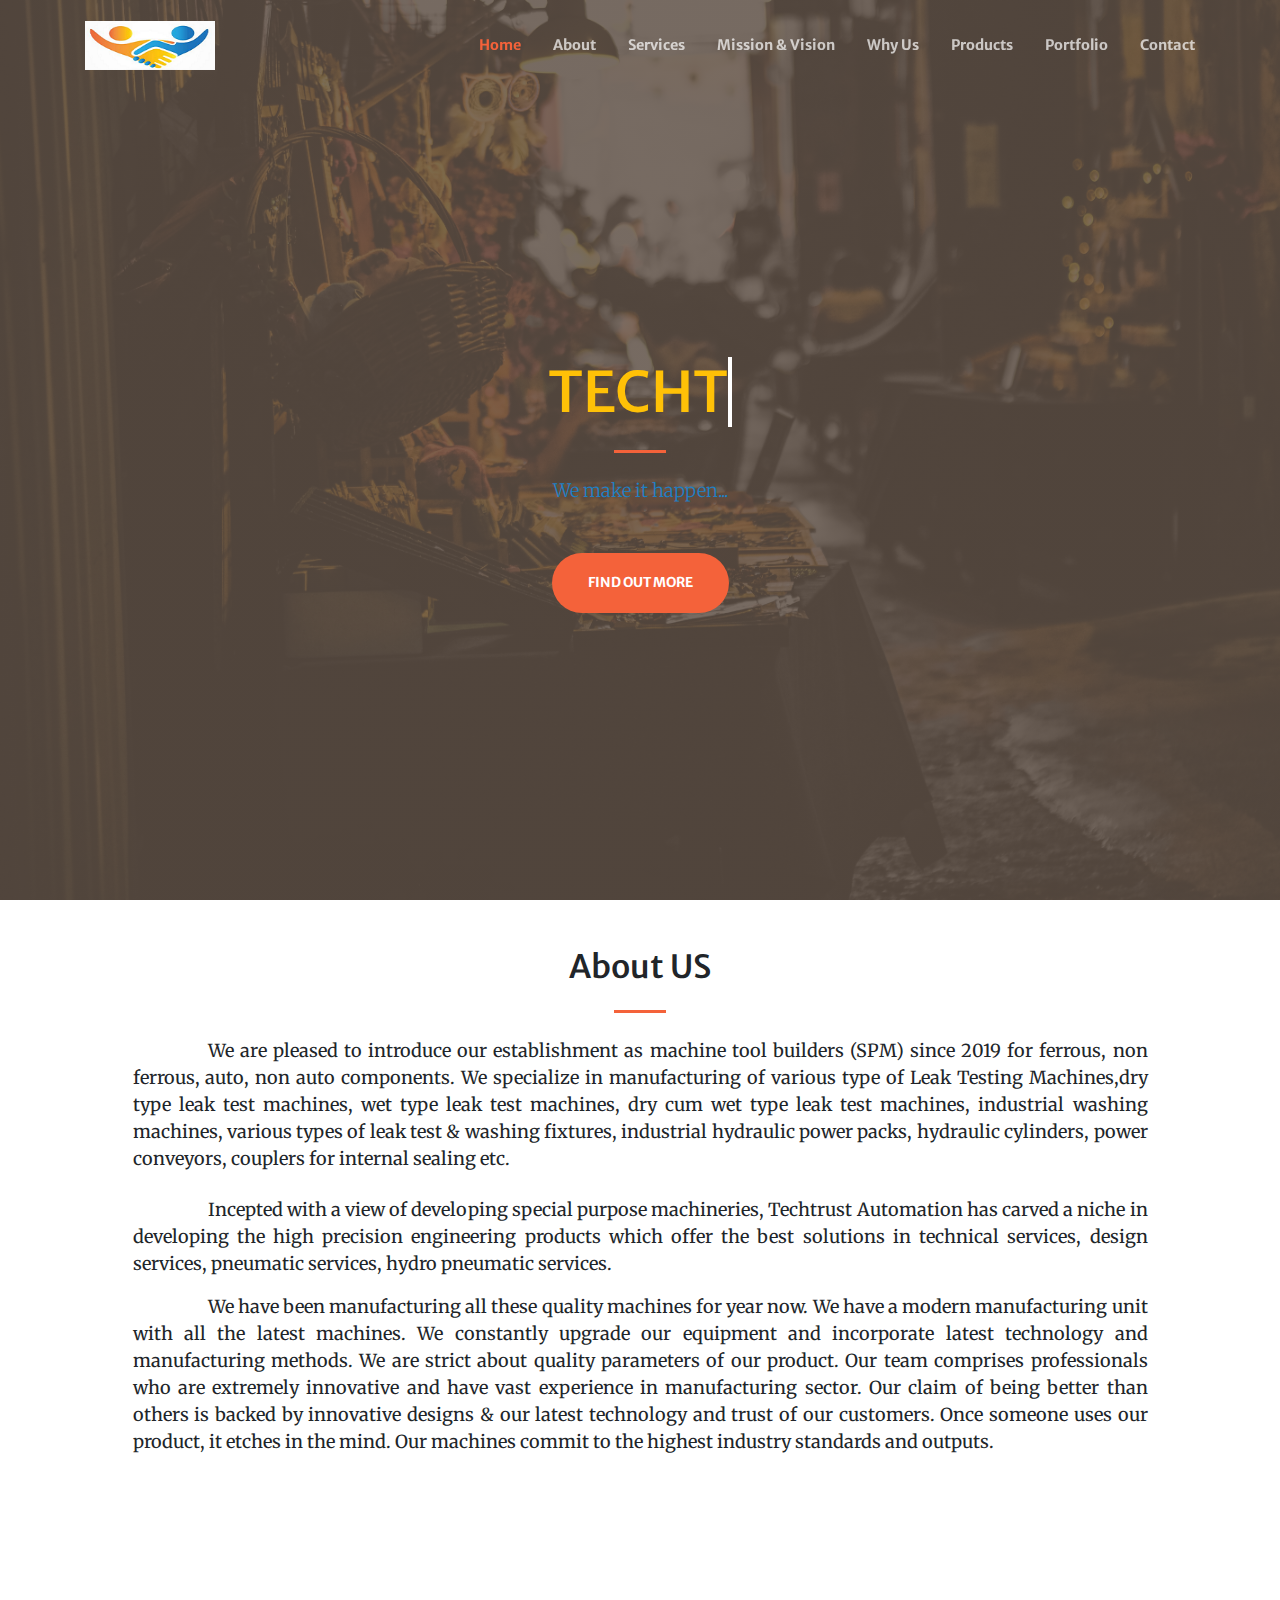
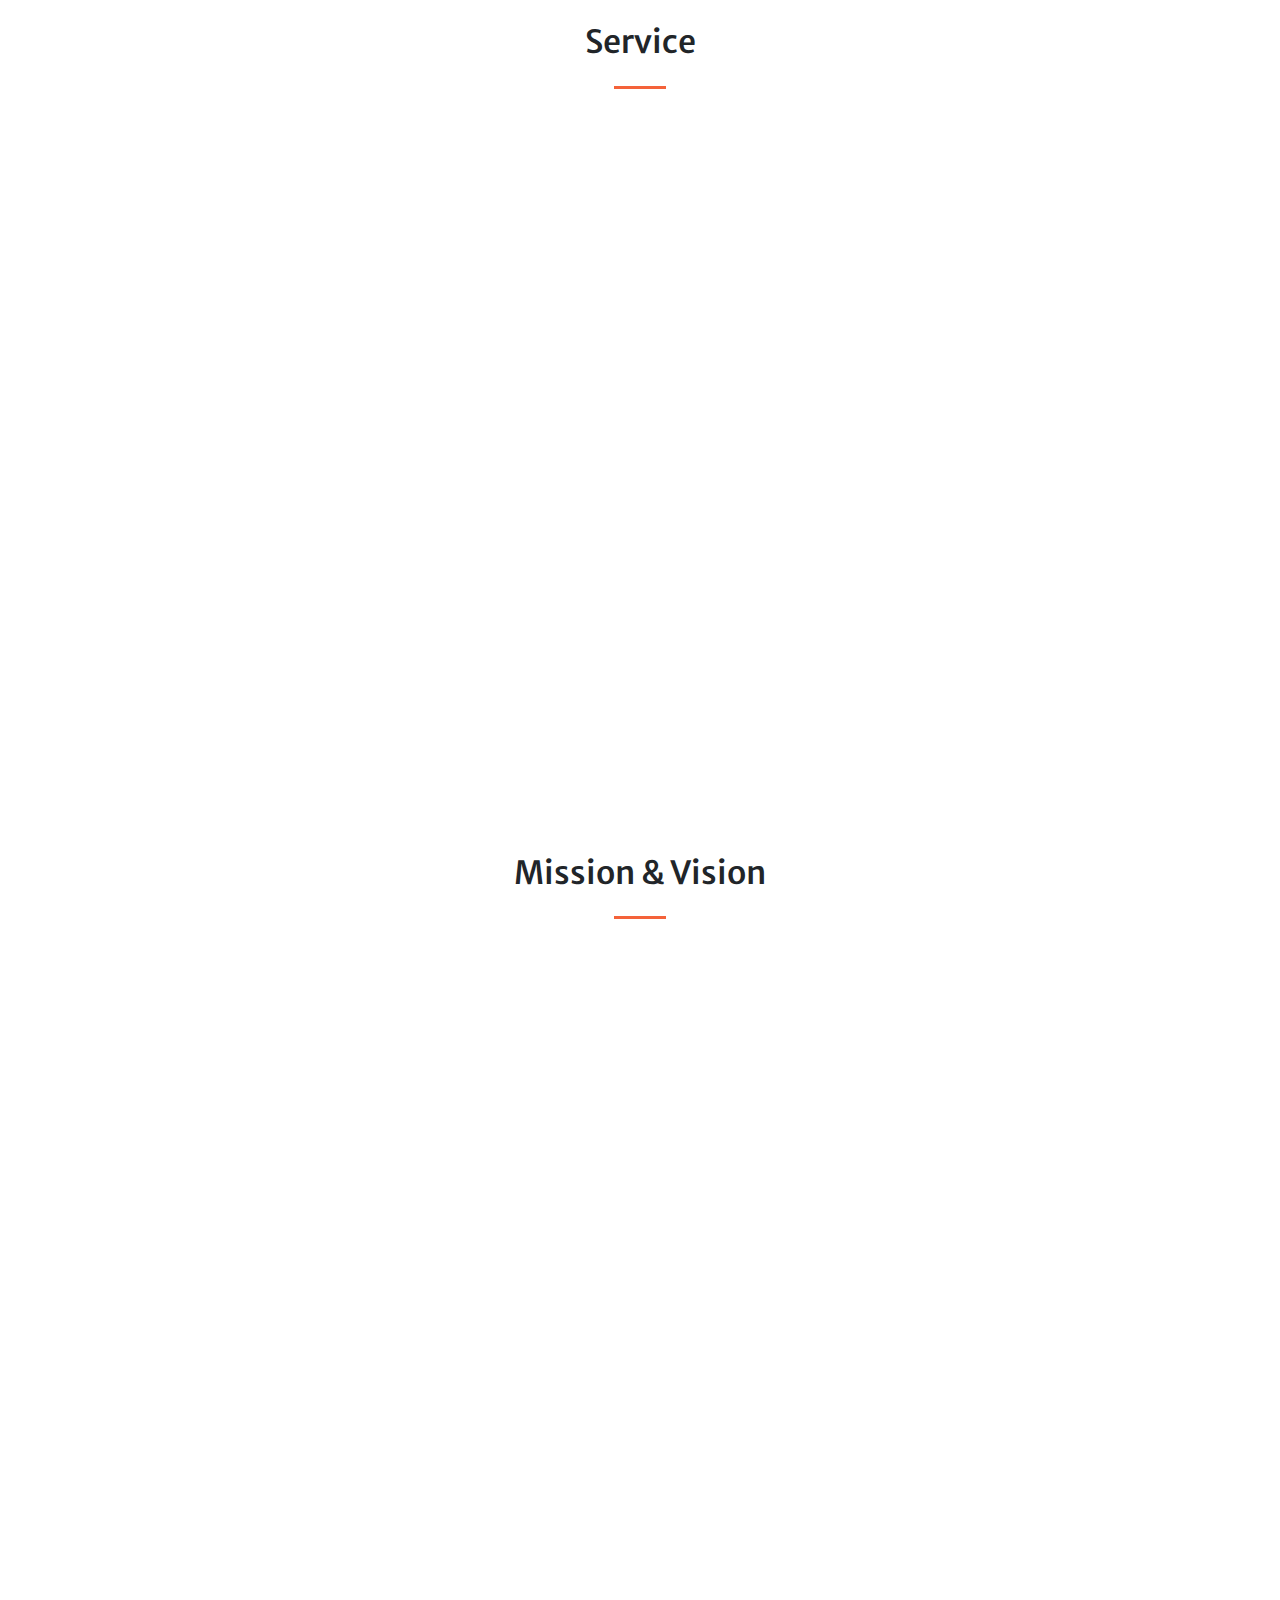
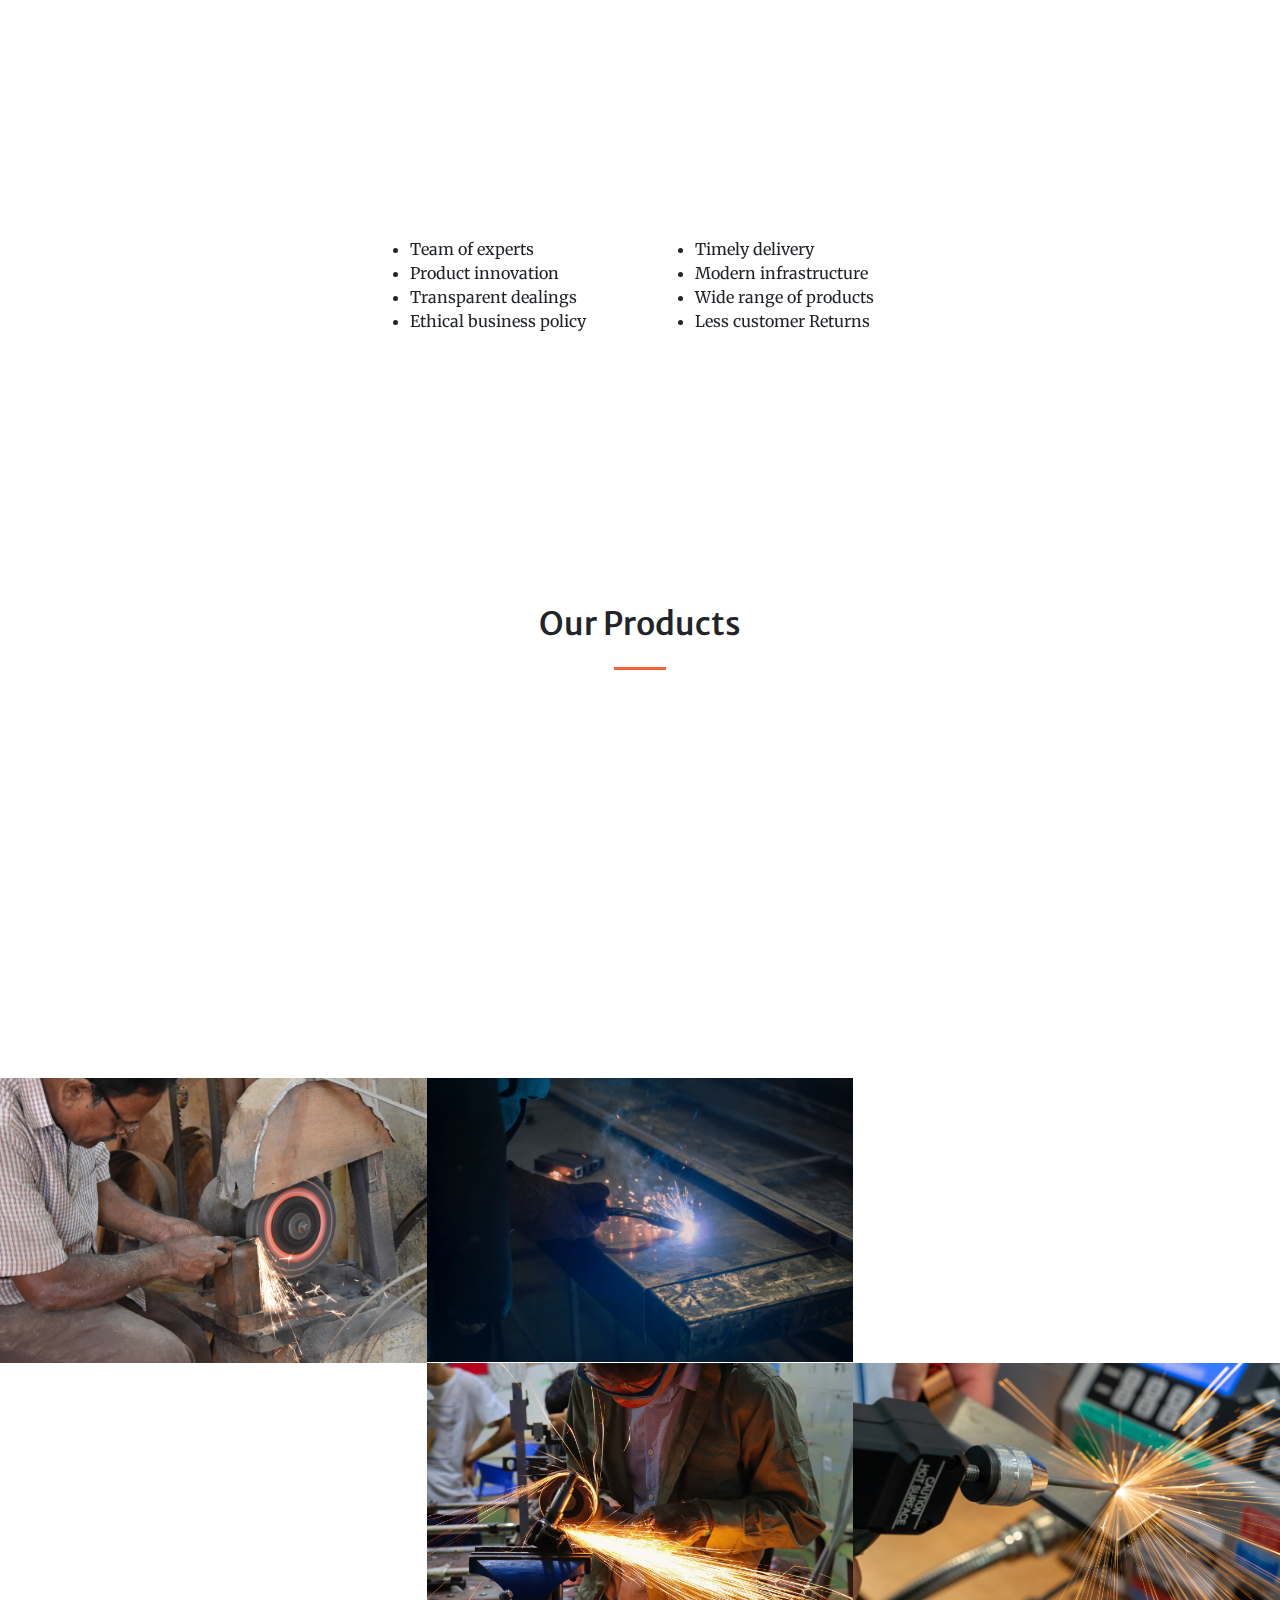
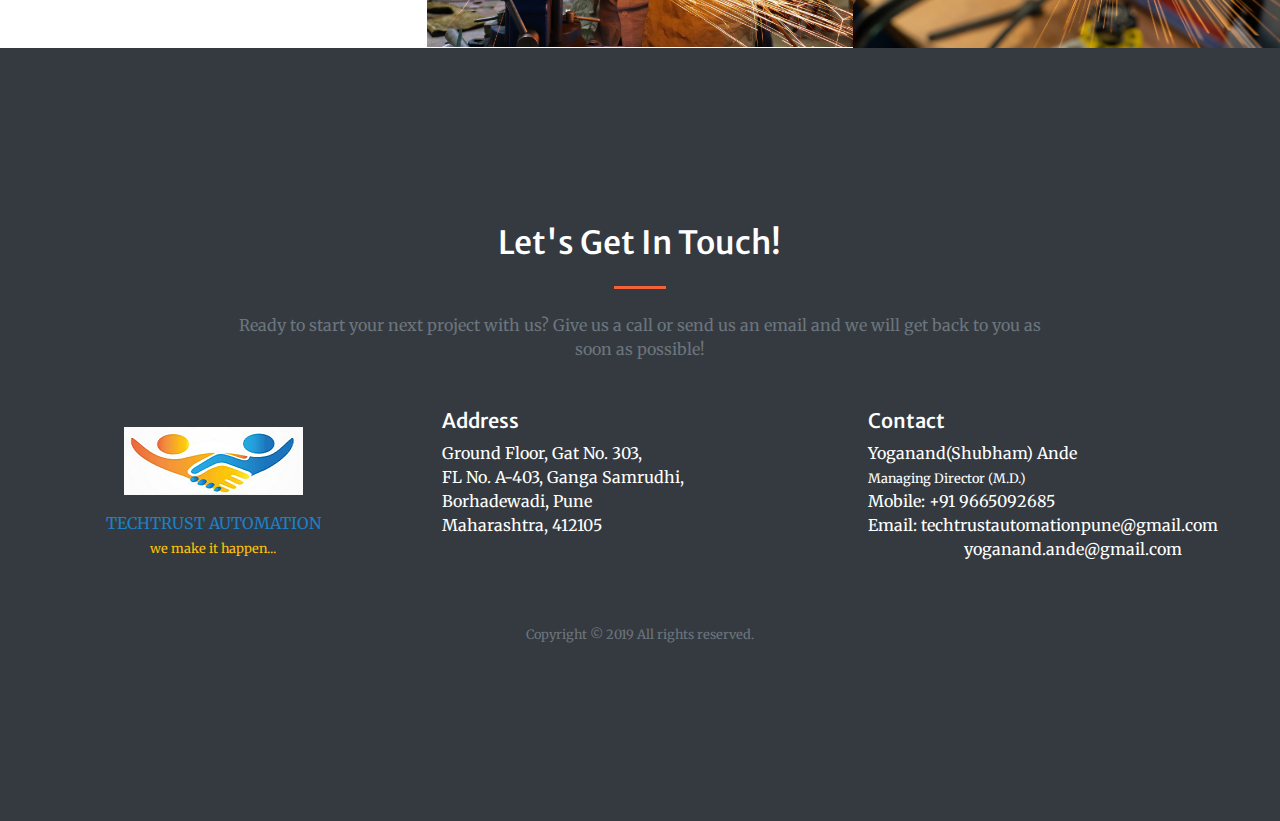
==== index.html @ f292eb82 "files added" ====
<!DOCTYPE html>
<html lang="en">

<head>
  <meta charset="utf-8">
  <meta name="viewport" content="width=device-width, initial-scale=1, shrink-to-fit=no">
  <meta name="description" content="">
  <meta name="author" content="">
  <title>TECHTRUST AUTOMATION</title>
  <link rel="shortcut icon" href="img/logo.PNG" />
  <!-- Font Awesome Icons -->
  <link href="vendor/fontawesome-free/css/all.min.css" rel="stylesheet" type="text/css">

  <!-- Google Fonts -->
  <link href="https://fonts.googleapis.com/css?family=Merriweather+Sans:400,700" rel="stylesheet">
  <link href='https://fonts.googleapis.com/css?family=Merriweather:400,300,300italic,400italic,700,700italic'
    rel='stylesheet' type='text/css'>

  <!-- Plugin CSS -->
  <link href="vendor/magnific-popup/magnific-popup.css" rel="stylesheet">

  <!-- Theme CSS - Includes Bootstrap -->
  <link href="css/creative.min.css" rel="stylesheet">
  <link rel="stylesheet" href="/css/style.css">

  <!-- aos animation css -->
  <link href="https://unpkg.com/aos@2.3.1/dist/aos.css" rel="stylesheet">
  <script src="https://unpkg.com/aos@2.3.1/dist/aos.js"></script>

</head>

<body id="page-top" data-aos-easing="ease" data-aos-duration="1200" data-aos-delay="0">

  <!-- Navigation -->
  <nav class="navbar navbar-expand-lg navbar-light fixed-top py-3" id="mainNav">
    <div class="container">
      <a class="navbar-brand js-scroll-trigger text-center" href="#page-top">
        <img src="img/logo.PNG" alt="logo" style="font-size: 16px !important;" width="130px">
      </a>
      <button class="navbar-toggler navbar-toggler-right" type="button" data-toggle="collapse"
        data-target="#navbarResponsive" aria-controls="navbarResponsive" aria-expanded="false"
        aria-label="Toggle navigation">
        <span class="navbar-toggler-icon"></span>
      </button>
      <div class="collapse navbar-collapse" id="navbarResponsive">
        <ul class="navbar-nav ml-auto my-2 my-lg-0">
          <li class="nav-item">
            <a class="nav-link js-scroll-trigger" href="#page-top">Home</a>
          </li>
          <li class="nav-item">
            <a class="nav-link js-scroll-trigger" href="#about">About</a>
          </li>
          <li class="nav-item">
            <a class="nav-link js-scroll-trigger" href="#services">Services</a>
          </li>
          <li class="nav-item">
            <a class="nav-link js-scroll-trigger" href="#mission"> Mission & Vision</a>
          </li>
          <li class="nav-item">
            <a class="nav-link js-scroll-trigger" href="#whyUs"> Why Us</a>
          </li>
          <li class="nav-item">
            <a class="nav-link js-scroll-trigger" href="#expertise"> Products</a>
          </li>
          <li class="nav-item">
            <a class="nav-link js-scroll-trigger" href="#portfolio">Portfolio</a>
          </li>
          <li class="nav-item">
            <a class="nav-link js-scroll-trigger" href="#contact">Contact</a>
          </li>
        </ul>
      </div>
    </div>
  </nav>

  <!-- Masthead -->
  <header class="masthead">
    <div class="container h-100">
      <div class="row h-100 align-items-center justify-content-center text-center">
        <div class="col-lg-10 align-self-end">
          <h1 class="text-uppercase">
            <a  class="typewrite text-warning" style="text-decoration: none;" data-period="2000"
              data-type='[ "Techtrust Automation" ]'>
              <span class="wrap"></span>
            </a>
          </h1>
          <hr class="divider my-4">
        </div>
        <div class="col-lg-8 align-self-baseline">
          <p class="text-primary font-weight-light mb-5">We make it happen...</p>
          <a class="btn btn-primary btn-xl js-scroll-trigger" href="#about">Find Out More</a>
        </div>
      </div>
    </div>
  </header>

  <!-- About Section -->
  <section class="page-section pt-5" id="about">
    <div class="container">
      <div class="row justify-content-center">
        <div class="col-lg-11 text-justify">
          <h2 class="mt-0 text-center">About US</h2>
          <hr class="divider my-4">

          <p class="mb-4" style="text-indent: 75px; font-size: 18px;">
            We are pleased to introduce our establishment as machine
            tool builders (SPM) since 2019 for ferrous, non ferrous, auto, non
            auto components. We specialize in manufacturing of various
            type of
            Leak Testing Machines,dry type leak test machines, wet type leak
            test machines, dry cum wet type leak test machines, industrial
            washing machines, various types of leak test &amp; washing fixtures,
            industrial hydraulic power packs, hydraulic cylinders, power
            conveyors, couplers for internal sealing etc.</p>
          <p style="text-indent: 75px; font-size: 18px;">
            Incepted with a view of developing special purpose
            machineries, Techtrust Automation has carved a niche in developing
            the high precision engineering products which offer the best
            solutions in technical services, design services, pneumatic services,
            hydro pneumatic services.
          </p>
          <p style="text-indent: 75px; font-size: 18px;">
            We have been manufacturing all these quality machines for year now. We have a modern manufacturing unit with
            all the latest machines. We constantly upgrade our equipment and incorporate latest technology and
            manufacturing methods.
            We are strict about quality parameters of our product. Our team comprises professionals who are extremely
            innovative and have vast experience in manufacturing sector.
            Our claim of being better than others is backed by innovative designs & our latest technology and trust of
            our customers. Once someone uses our product, it etches in the mind. Our machines commit to the highest
            industry standards and outputs.
          </p>
        </div>
      </div>
    </div>
  </section>

  <!-- Services Section -->
  <section class="page-section pt-4" id="services">
    <div class="container">
      <h2 class="text-center mt-0">Service</h2>
      <hr class="divider my-4">

      <div class="row pb-2" data-aos="fade-right" data-aos-delay="500">
        <div class="col-md-3 text-center">
          <i class="fas fa-4x fa-gem text-danger mb-4"></i>
          <h4 class="h6 mb-2 font-weight-bold">Site Support</h4>
          <p class="text-muted mb-0"></p>
        </div>
        <div class="col-md-9 my-auto">
          <p>Our Specialize Team can take Machine or system online through special online software’s
            like Team viewer,skype Etc. in Emergency Breakdown to reduce time of Breakdown. Our on
            field service engineers are capable to tackle or handle every situation during breakdown.</p>
        </div>
      </div>
      <div class="row pb-2" data-aos="fade-left" data-aos-delay="700">
        <div class="col-md-3 text-center">
          <i class="fas fa-4x fa-laptop-code text-primary mb-4"></i>
          <h4 class="h6 mb-2 font-weight-bold">Reconditioning Services</h4>
          <p class="text-muted mb-0"></p>
        </div>
        <div class="col-md-9 my-auto">
          <p>We are offering pneumatic,Hydraulic, hydropneumatic, PLC, HMI, SCADA based control
            solutions that can replace older low productivity systems that can cause service headaches.
            We provide best reconditioning services to our customers with upgraded machines that
            reduce machine downtime &amp; produce high quality parts.</p>
        </div>
      </div>
      <div class="row pb-2" data-aos="fade-right" data-aos-delay="900">
        <div class="col-md-3 text-center">
          <i class="fas fa-4x fa-globe text-danger mb-4"></i>
          <h4 class="h6 mb-2 font-weight-bold">Maintenance Services</h4>
          <p class="text-muted mb-0"></p>
        </div>
        <div class="col-md-9 my-auto">
          <p>We provide the maintenance &amp; service for hydraulic systems, Hydraulic
            Equipments, pneumatic systems,hydropneumatic systems, Industrial Systems,
            Automation Systems. We have a complete team for mechanical, electrical, hydraulic &amp;
            electronic maintenance activities.</p>
        </div>
      </div>
      <div class="row" data-aos="fade-left" data-aos-delay="900">
        <div class="col-md-3 text-center">
          <i class="fas fa-4x fa-heart text-primary mb-4"></i>
          <h4 class="h6 mb-2 font-weight-bold">Installation & Commissioning </h4>
          <p class="text-muted mb-0"></p>
        </div>
        <div class="col-md-9 my-auto">
          <p>Our specialize skilled Service Engineers &amp; service team perform work, from basic
            commissioning to attending emergency breakdowns.</p>
        </div>
      </div>
    </div>
  </section>
  <!-- mission and vission Section -->
  <section class="page-section" id="mission">
    <div class="container">
      <h2 class="text-center mt-0">Mission & Vision</h2>
      <hr class="divider my-4">
      <div class="row" data-aos="zoom-in">
        <div class="col-md-6 text-center">
          <div class="mt-5">
            <!-- <i class="fas fa-4x fa-glasses text-primary mb-4"></i> -->
            <img src="img/vision.jpg" alt="vission" width="250px" class="mb-2">
            <h4 class="h4 mb-2 font-weight-bold">Vision</h4>
            <p class="text-muted mb-0">TO provide best automation & engineering solution to our customer
              by adopting latest technology and relieving their stress by our advanced products and services.</p>
          </div>
        </div>
        <div class="col-md-6 text-center">
          <div class="mt-5">
            <!-- <i class="fas fa-4x fa-flag text-primary mb-4"></i> -->
            <img src="img/mission.jpg" alt="mission" width="250px" class="mb-2">
            <h4 class="h4 mb-2">Mission</h4>
            <p class="text-muted mb-0">To be the company that best understands the application and provides innovative
              solutions with suitable technology at effective cost.</p>
          </div>
        </div>
      </div>
    </div>
  </section>

  <!-- why us -->
  <section class="page-section pt-5" id="whyUs">
    <div class="container">
      <div class="row justify-content-center" data-aos="fade-up-left">
        <div class="col-lg-8 text-center">
          <h2 class="mt-0">Why Us!</h2>
          <hr class="divider my-4">

          <img src="img/whyus.jpg" alt="whyus">

          <p class="mb-4">We have strong belief in honesty and this allows us to make every dealing, transparently.</p>
          <p>There are several other factors owing to which, we have attained success in this domain and some of these
            are mentioned here. </p>
        </div>
      </div>
      <div class="row justify-content-center">
        <div class="col-md-3">
          <ul>
            <li>Team of experts</li>
            <li>Product innovation</li>
            <li>Transparent dealings</li>
            <li>Ethical business policy</li>
          </ul>
        </div>
        <div class="col-md-3">
          <ul>
            <li>Timely delivery</li>
            <li>Modern infrastructure</li>
            <li>Wide range of products</li>
            <li>Less customer Returns</li>
          </ul>
        </div>
      </div>
    </div>
  </section>


  <!-- technology -->

  <section class="page-section" id="expertise">
    <div class="container">
      <div class="row justify-content-center">
        <div class="col-lg-8 text-center">
          <h2 class="mt-0">Our Products</h2>
          <hr class="divider my-4">
        </div>
      </div>
      <div class="row justify-content-center" data-aos="fade-up" data-aos-delay="300">
        <div class="col-md-5">
          <ul>
            <li> Leak Test Checking Machines.</li>
            <li> Leak Test Fixtures / Washing Fixtures</li>
            <li>Assembly Benches.</li>
            <li> Press Machines / Riveting Benches.</li>
            <li>Industrial Washing Machines (Aqueous / Hydrocarbon / oil).</li>
            <li>Testing Benches (As per customer Requirement).</li>
            <li>Welding SPM.</li>
            <li> Hydraulic Power Packs / Cylinder / Rubber seals…</li>
          </ul>
        </div>
        <div class="col-md-5">
          <ul>
            <li>Hydraulic Equipments like valves, pumps, motors, cylinders, power packs etc.</li>
            <li>Hydraulic Systems.</li>
            <li>Pneumatic Systems.</li>
            <li> HydroPneumatic systems.</li>
            <li>Industrial Automation</li>
            <li>Machine Automation</li>
            <li>PLC</li>
            <li>HMI</li>
            <li>SCADA</li>
          </ul>
        </div>
      </div>
    </div>
  </section>


  <!-- Portfolio Section -->
  <section id="portfolio">
    <div class="container-fluid p-0">
      <div class="row no-gutters">
        <div class="col-lg-4 col-sm-6">
          <a class="portfolio-box" href="img/img2.jpg">
            <img class="img-fluid" src="img/img2.jpg" alt="">
            <div class="portfolio-box-caption">
              <div class="project-category text-white-50">

              </div>
              <div class="project-name">

              </div>
            </div>
          </a>
        </div>
        <div class="col-lg-4 col-sm-6">
          <a class="portfolio-box" href="img/img10.jpg">
            <img class="img-fluid" src="img/img10.jpg" alt="">
            <div class="portfolio-box-caption">
              <div class="project-category text-white-50">

              </div>
              <div class="project-name">

              </div>
            </div>
          </a>
        </div>
        <div class="col-lg-4 col-sm-6">
          <a class="portfolio-box" href="img/img4.jpg">
            <img class="img-fluid" src="img/img4.jpg" alt="">
            <div class="portfolio-box-caption">
              <div class="project-category text-white-50">

              </div>
              <div class="project-name">

              </div>
            </div>
          </a>
        </div>
        <div class="col-lg-4 col-sm-6">
          <a class="portfolio-box" href="img/img5.jpg">
            <img class="img-fluid" src="img/img5.jpg" alt="">
            <div class="portfolio-box-caption">
              <div class="project-category text-white-50">

              </div>
              <div class="project-name">

              </div>
            </div>
          </a>
        </div>
        <div class="col-lg-4 col-sm-6">
          <a class="portfolio-box" href="img/img9.jpg">
            <img class="img-fluid" src="img/img9.jpg" alt="">
            <div class="portfolio-box-caption">
              <div class="project-category text-white-50">

              </div>
              <div class="project-name">

              </div>
            </div>
          </a>
        </div>
        <div class="col-lg-4 col-sm-6">
          <a class="portfolio-box" href="img/img7.jpg">
            <img class="img-fluid" src="img/img7.jpg" alt="">
            <div class="portfolio-box-caption p-3">
              <div class="project-category text-white-50">

              </div>
              <div class="project-name">

              </div>
            </div>
          </a>
        </div>
      </div>
    </div>
  </section>


  <!-- Contact Section -->
  <section class="page-section bg-dark" id="contact">
    <div class="container-fluid py-5 text-white">
      <div class="row justify-content-center">
        <div class="col-lg-8 text-center">
          <h2 class="mt-0">Let's Get In Touch!</h2>
          <hr class="divider my-4">
          <p class="text-muted mb-5">Ready to start your next project with us? Give us a call or send us an email and we
            will get back to you as soon as possible!</p>
        </div>
      </div>
      <div class="row">
        <div class="col-md-4 my-auto text-center">
          <img src="img/logo.PNG" alt="">
          <p class="mt-3 mb-0 text-primary">TECHTRUST AUTOMATION</p>
          <small class="text-warning">we make it happen...</small>
        </div>
        <div class="col-md-4">
          <h5>Address</h5>
          <p class="mb-0">Ground Floor, Gat No. 303,</p>
          <p class="mb-0">FL No. A-403, Ganga Samrudhi,</p>
          <p class="mb-0">Borhadewadi, Pune</p>
          <p>Maharashtra, 412105 </p>
        </div>
        <div class="col-md-4">
          <h5>Contact</h5>
          <p class="mb-0">Yoganand(Shubham) Ande</p>
          <small>Managing Director (M.D.)</small>
          <p class="mb-0">Mobile: +91 9665092685</p>
          <p class="mb-0">Email: techtrustautomationpune@gmail.com</p>
          <p class="pl-5 ml-5">yoganand.ande@gmail.com</p>
        </div>
      </div>
      <div class="row justify-content-center mt-5">
        <div class="small text-center text-muted">Copyright &copy; 2019 All rights reserved.</div>
      </div>
    </div>
  </section>


  <!-- Bootstrap core JavaScript -->
  <script src="vendor/jquery/jquery.min.js"></script>
  <script src="vendor/bootstrap/js/bootstrap.bundle.min.js"></script>

  <!-- Plugin JavaScript -->
  <script src="vendor/jquery-easing/jquery.easing.min.js"></script>
  <script src="vendor/magnific-popup/jquery.magnific-popup.min.js"></script>

  <!-- Custom scripts for this template -->
  <script src="js/creative.min.js"></script>
  <script>
    AOS.init();
  </script>
  <script>
    var TxtType = function (el, toRotate, period) {
      this.toRotate = toRotate;
      this.el = el;
      this.loopNum = 0;
      this.period = parseInt(period, 10) || 2000;
      this.txt = '';
      this.tick();
      this.isDeleting = false;
    };

    TxtType.prototype.tick = function () {
      var i = this.loopNum % this.toRotate.length;
      var fullTxt = this.toRotate[i];

      if (this.isDeleting) {
        this.txt = fullTxt.substring(0, this.txt.length - 1);
      } else {
        this.txt = fullTxt.substring(0, this.txt.length + 1);
      }

      this.el.innerHTML = '<span class="wrap">' + this.txt + '</span>';

      var that = this;
      var delta = 200 - Math.random() * 100;

      if (this.isDeleting) { delta /= 2; }

      if (!this.isDeleting && this.txt === fullTxt) {
        delta = this.period;
        this.isDeleting = true;
      } else if (this.isDeleting && this.txt === '') {
        this.isDeleting = false;
        this.loopNum++;
        delta = 500;
      }

      setTimeout(function () {
        that.tick();
      }, delta);
    };

    window.onload = function () {
      var elements = document.getElementsByClassName('typewrite');
      for (var i = 0; i < elements.length; i++) {
        var toRotate = elements[i].getAttribute('data-type');
        var period = elements[i].getAttribute('data-period');
        if (toRotate) {
          new TxtType(elements[i], JSON.parse(toRotate), period);
        }
      }
      // INJECT CSS
      var css = document.createElement("style");
      css.type = "text/css";
      css.innerHTML = ".typewrite > .wrap { border-right: 0.08em solid #fff}";
      document.body.appendChild(css);
    };
  </script>
</body>

</html>
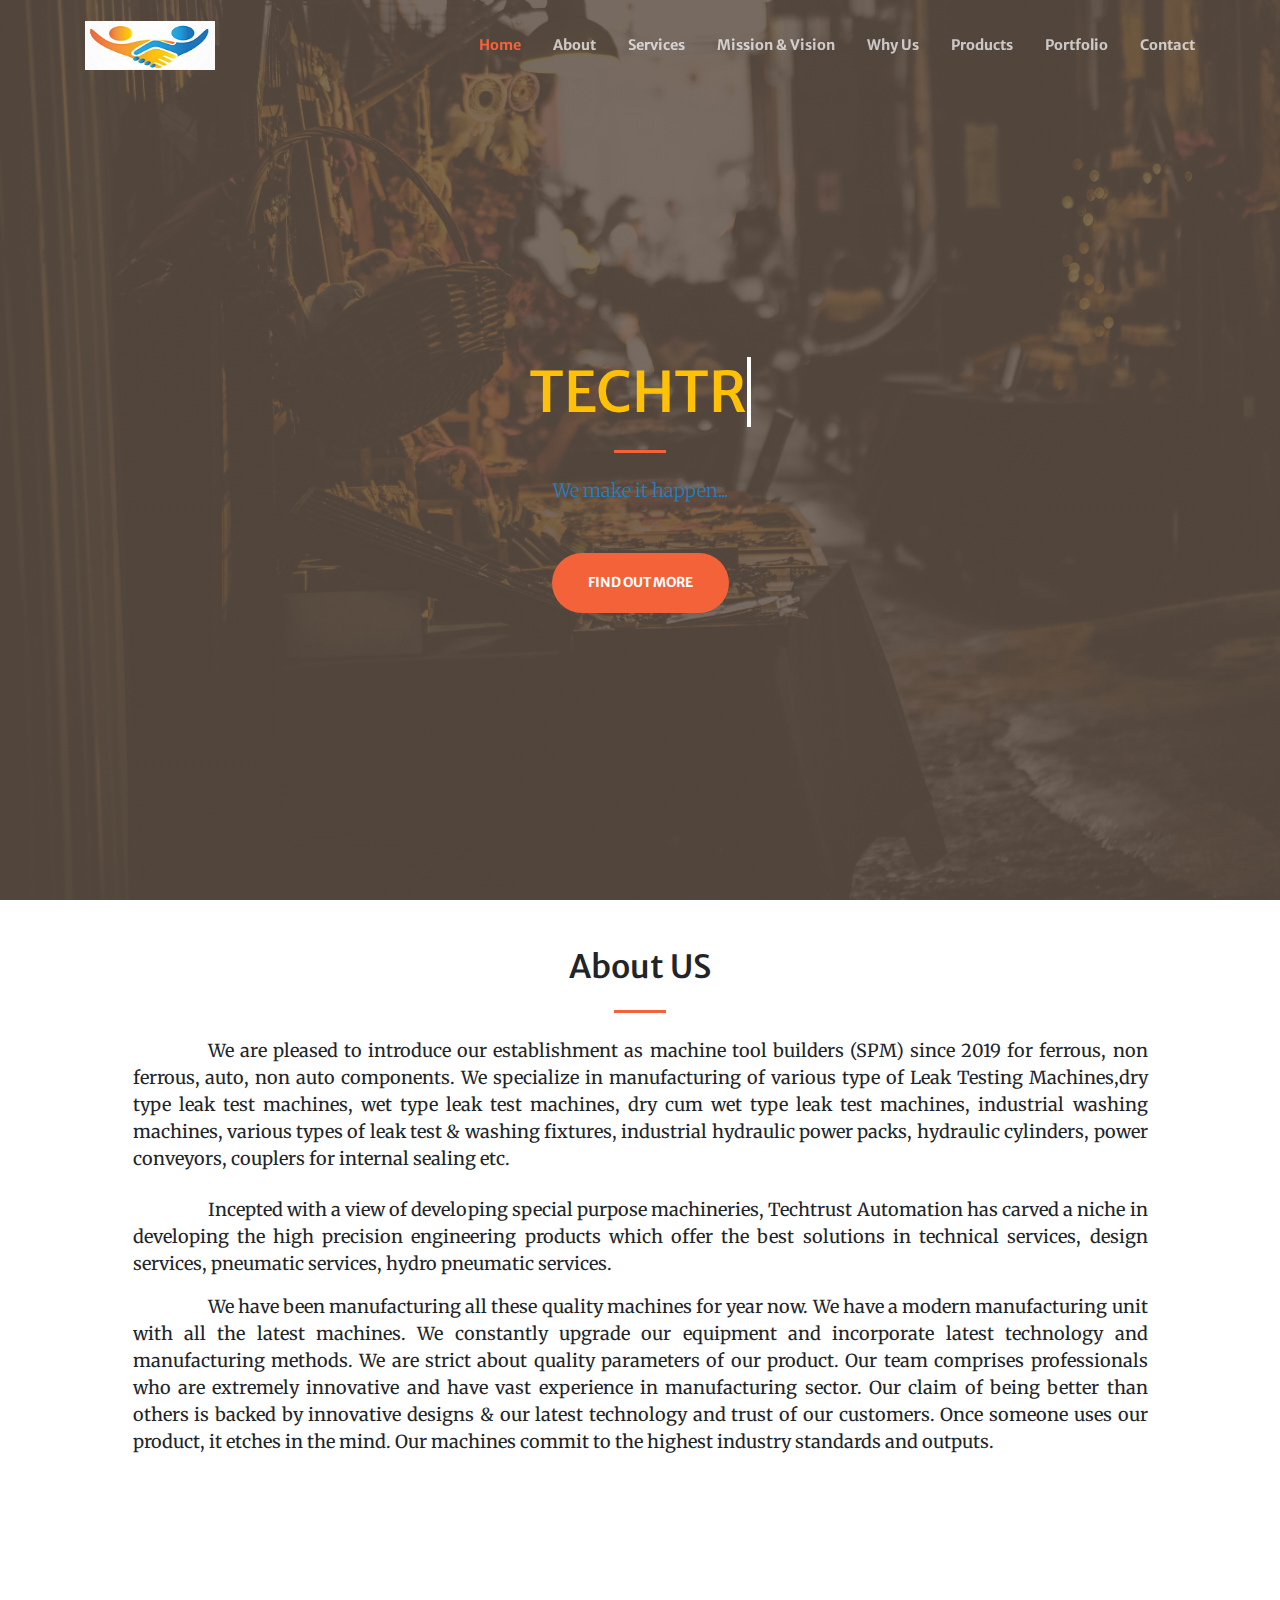
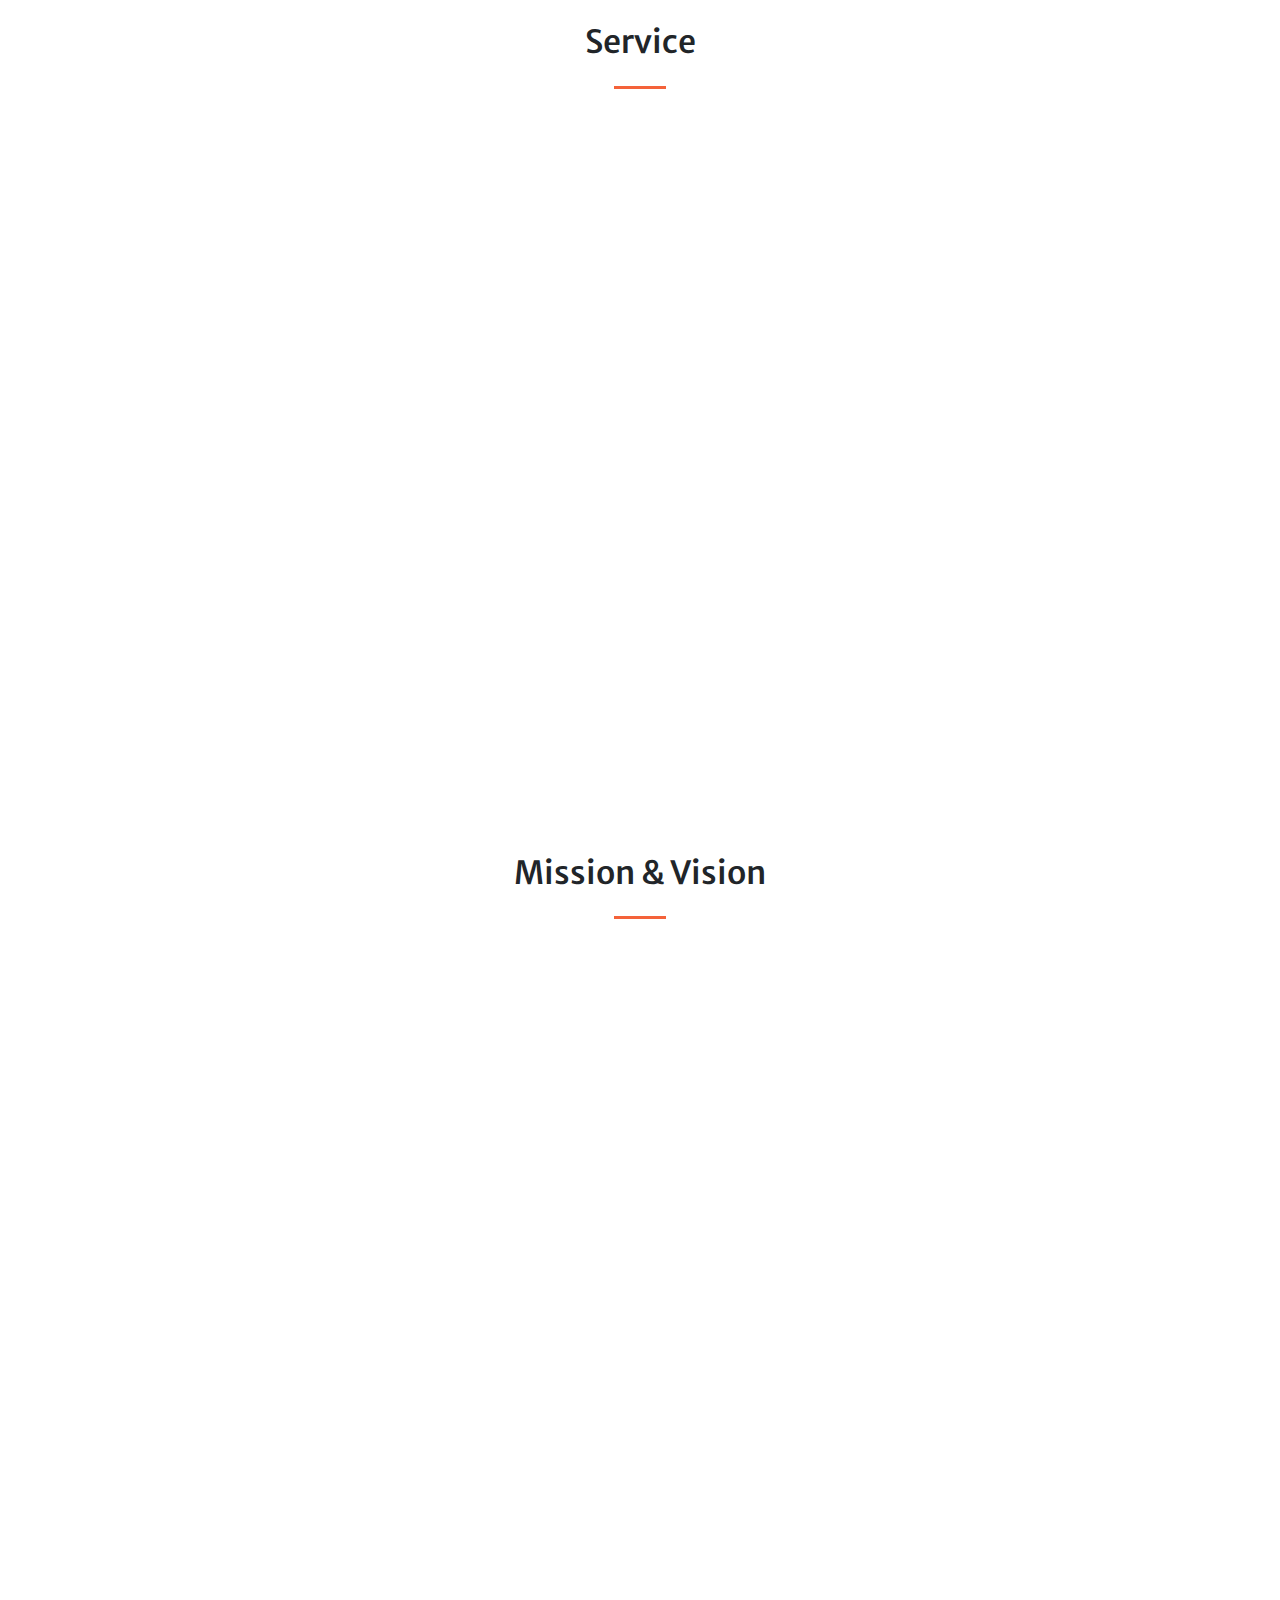
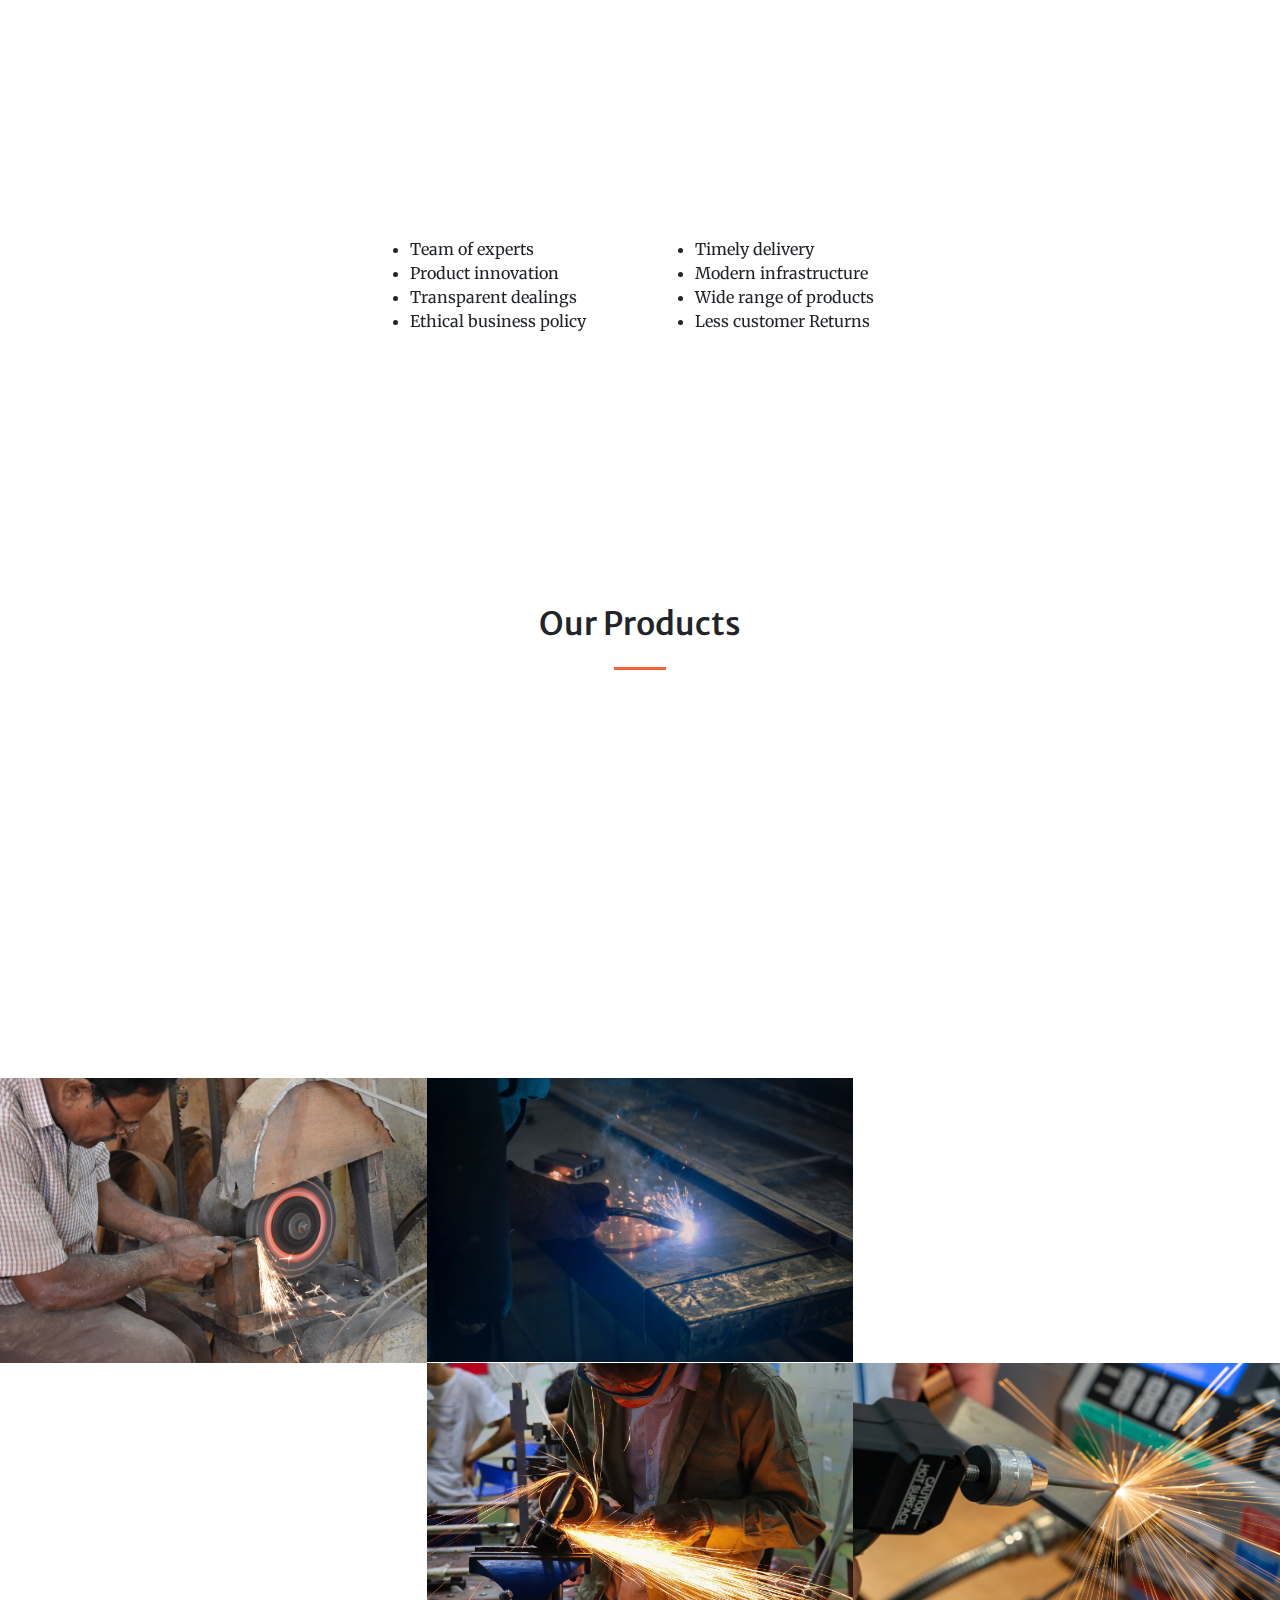
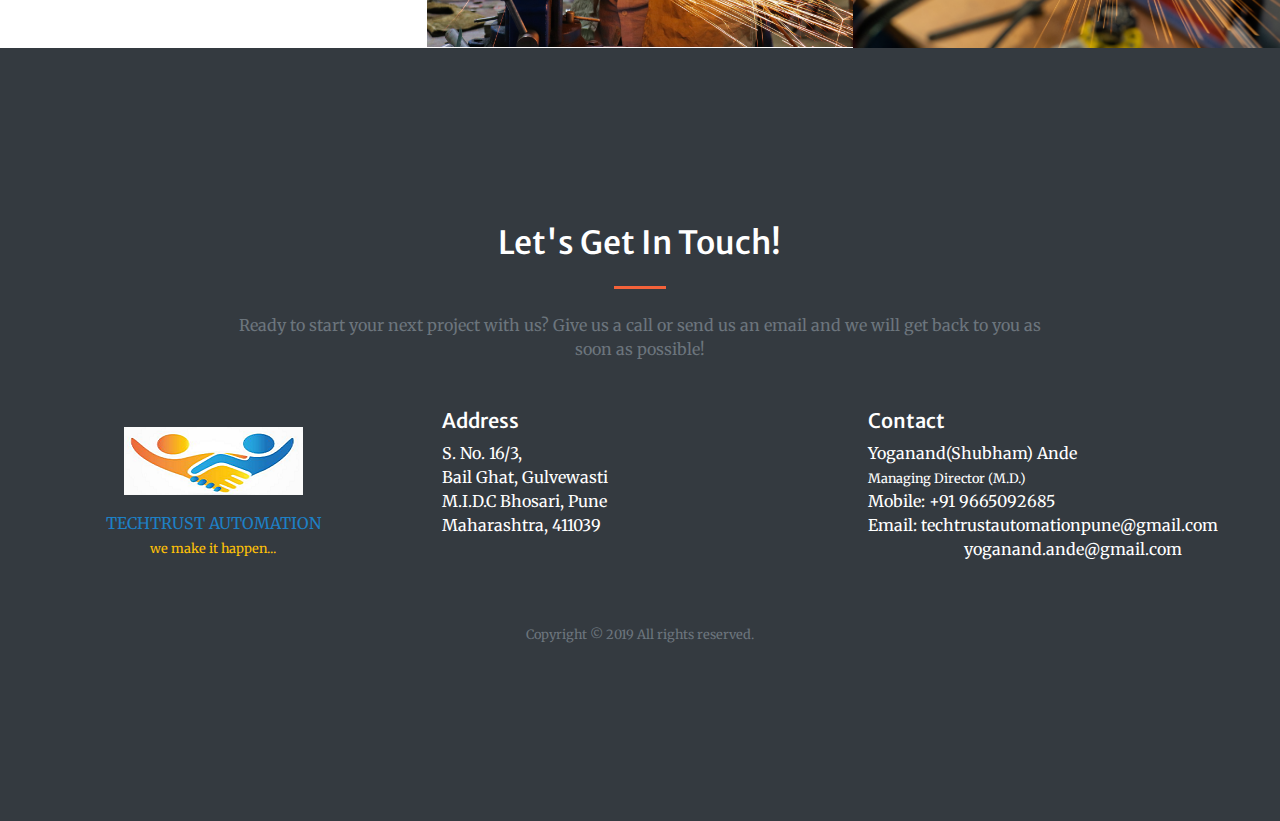
==== commit 5b4375ee: "Update index.html" ====
--- a/index.html
+++ b/index.html
@@ -403,10 +403,10 @@
         </div>
         <div class="col-md-4">
           <h5>Address</h5>
-          <p class="mb-0">Ground Floor, Gat No. 303,</p>
-          <p class="mb-0">FL No. A-403, Ganga Samrudhi,</p>
-          <p class="mb-0">Borhadewadi, Pune</p>
-          <p>Maharashtra, 412105 </p>
+          <p class="mb-0">S. No. 16/3,</p>
+          <p class="mb-0">Bail Ghat, Gulvewasti</p>
+          <p class="mb-0">M.I.D.C Bhosari, Pune</p>
+          <p>Maharashtra, 411039 </p>
         </div>
         <div class="col-md-4">
           <h5>Contact</h5>
@@ -497,4 +497,4 @@
   </script>
 </body>
 
-</html>+</html>
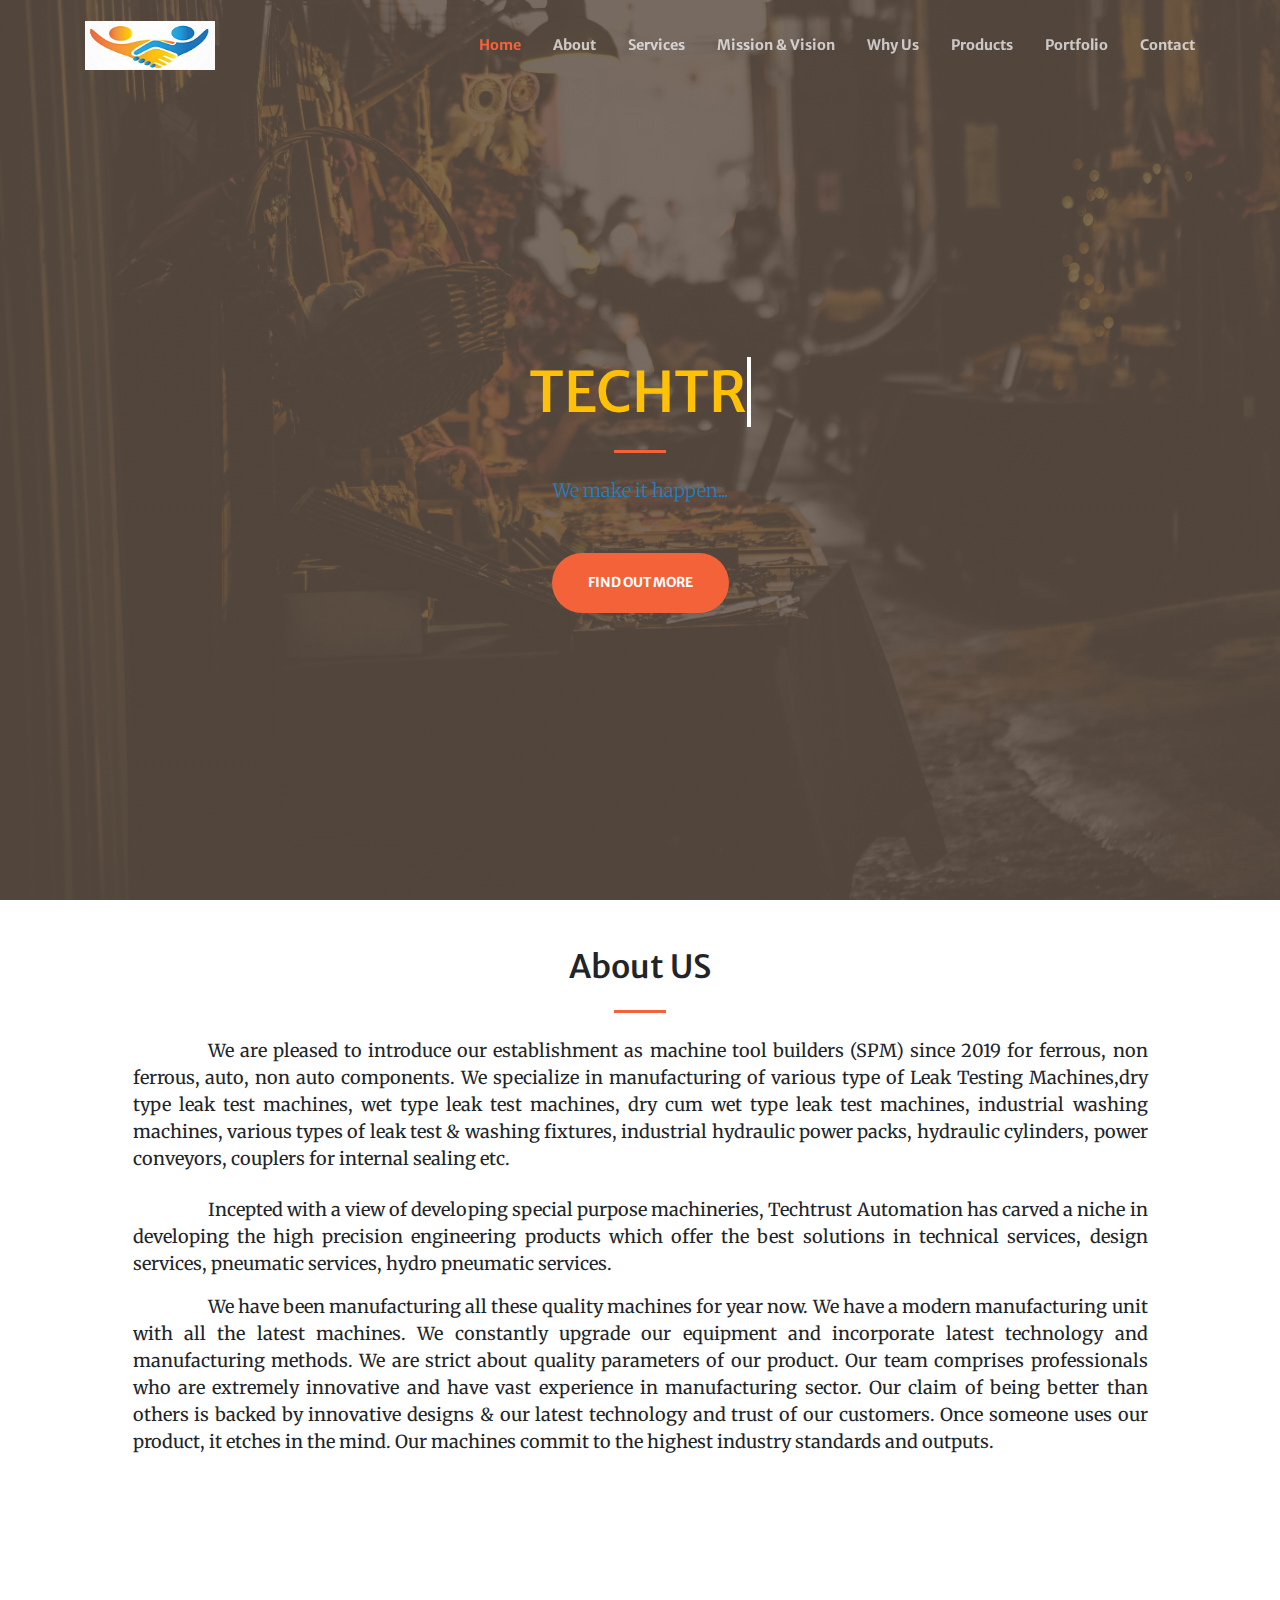
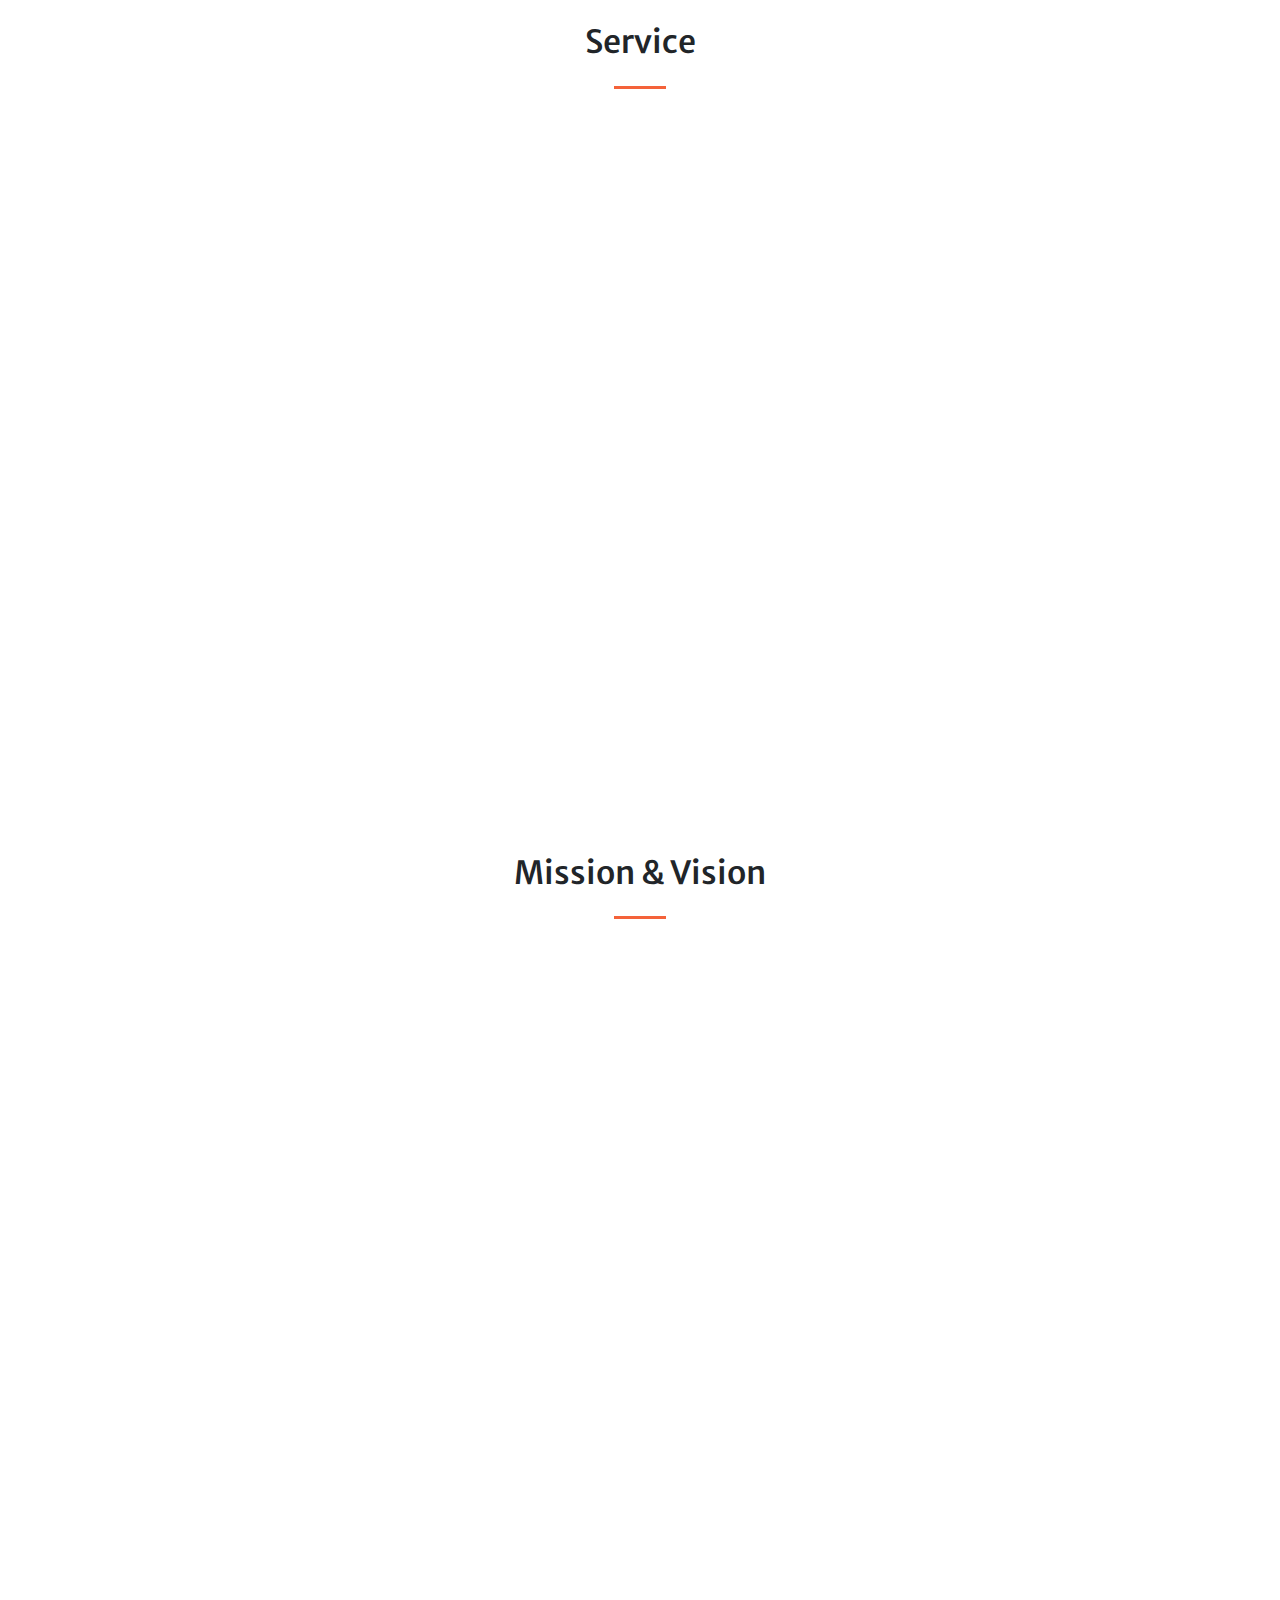
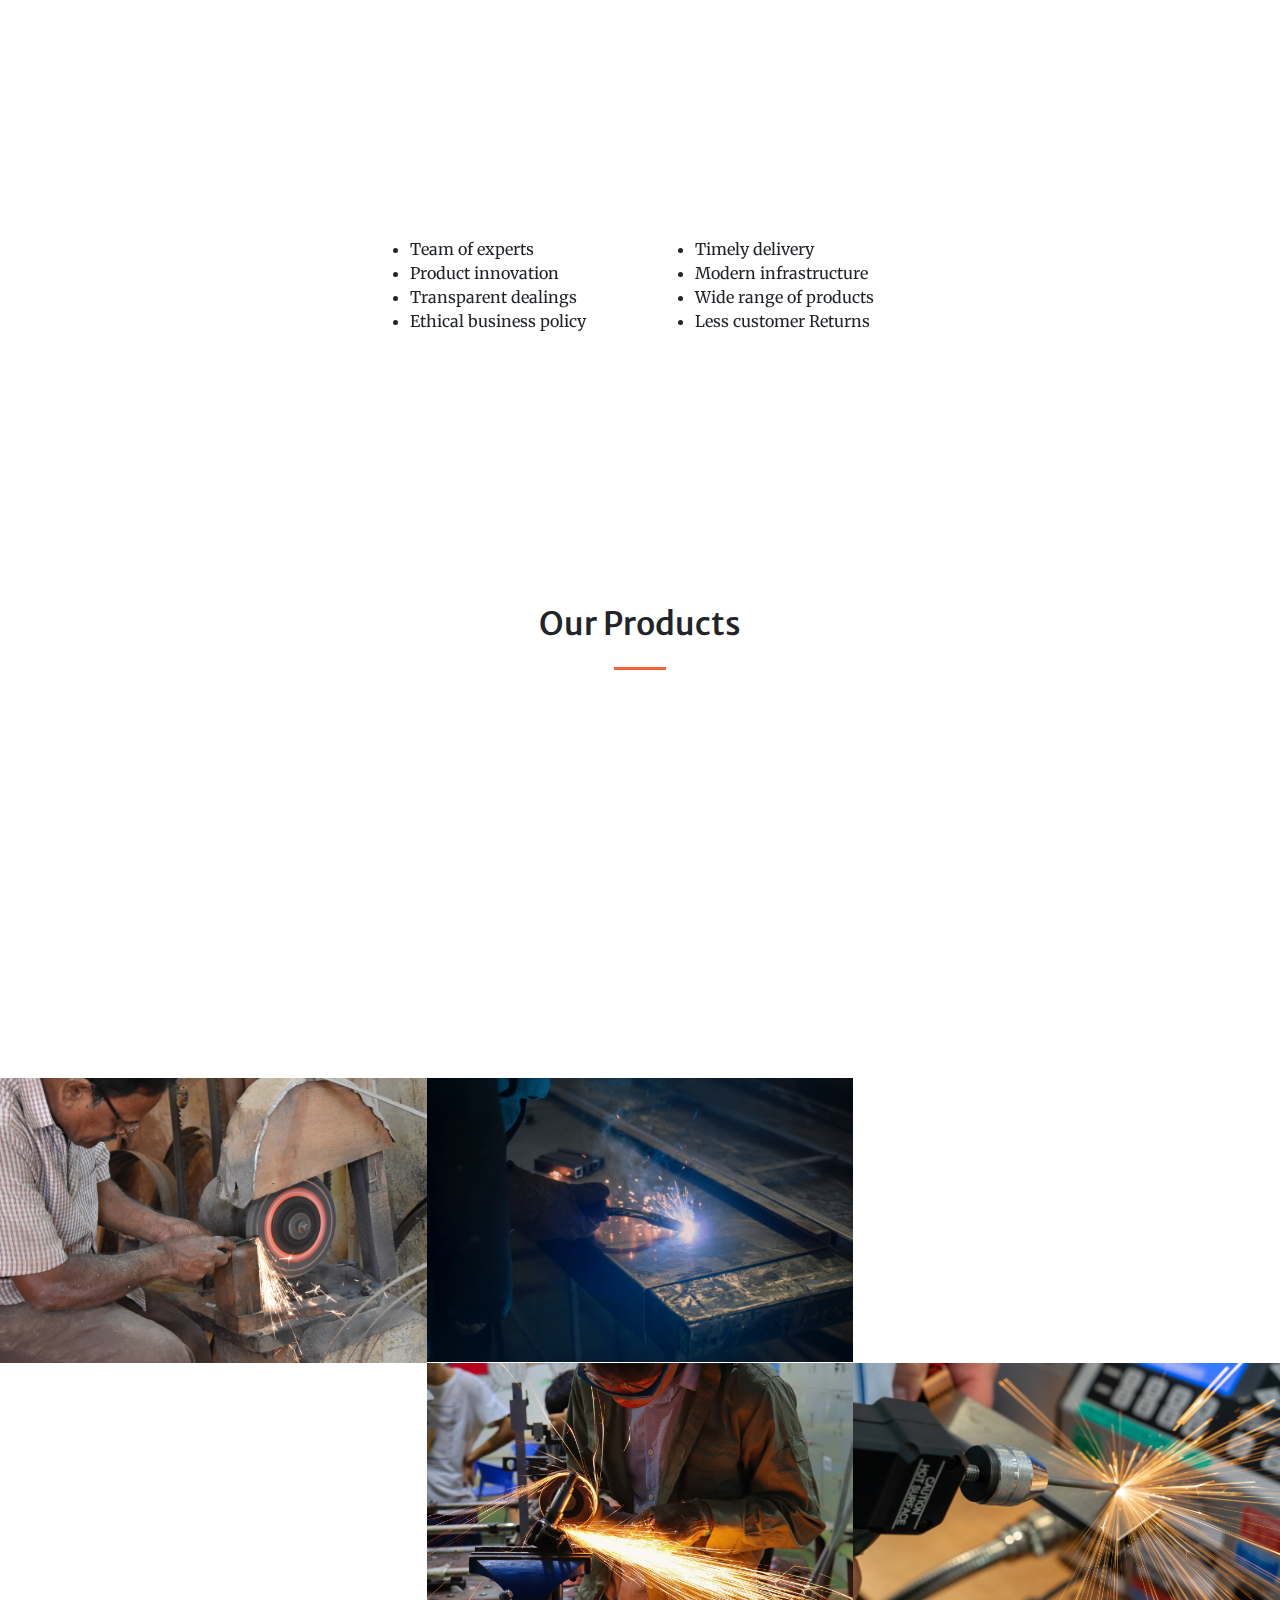
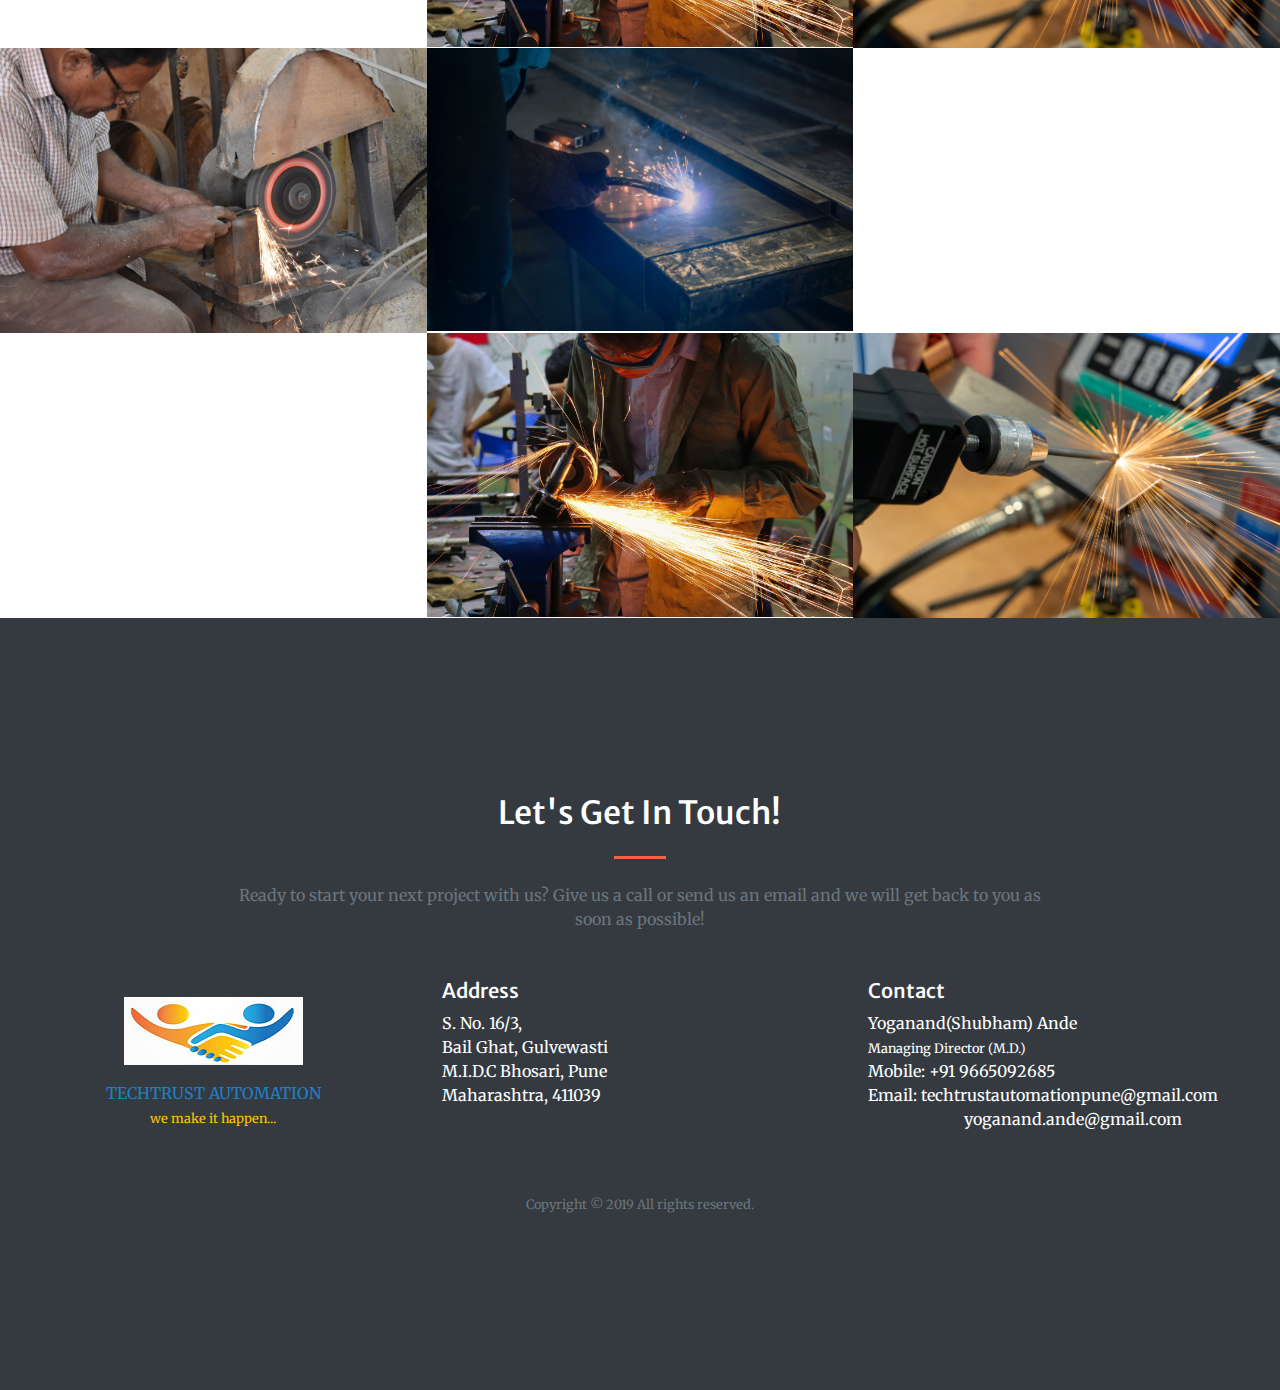
==== commit 2280fb64: "Update index.html" ====
--- a/index.html
+++ b/index.html
@@ -381,6 +381,89 @@
         </div>
       </div>
     </div>
+    
+    <div class="container-fluid p-0">
+      <div class="row no-gutters">
+        <div class="col-lg-4 col-sm-6">
+          <a class="portfolio-box" href="img/img2.jpg">
+            <img class="img-fluid" src="img/img2.jpg" alt="">
+            <div class="portfolio-box-caption">
+              <div class="project-category text-white-50">
+
+              </div>
+              <div class="project-name">
+
+              </div>
+            </div>
+          </a>
+        </div>
+        <div class="col-lg-4 col-sm-6">
+          <a class="portfolio-box" href="img/img10.jpg">
+            <img class="img-fluid" src="img/img10.jpg" alt="">
+            <div class="portfolio-box-caption">
+              <div class="project-category text-white-50">
+
+              </div>
+              <div class="project-name">
+
+              </div>
+            </div>
+          </a>
+        </div>
+        <div class="col-lg-4 col-sm-6">
+          <a class="portfolio-box" href="img/img4.jpg">
+            <img class="img-fluid" src="img/img4.jpg" alt="">
+            <div class="portfolio-box-caption">
+              <div class="project-category text-white-50">
+
+              </div>
+              <div class="project-name">
+
+              </div>
+            </div>
+          </a>
+        </div>
+        <div class="col-lg-4 col-sm-6">
+          <a class="portfolio-box" href="img/img5.jpg">
+            <img class="img-fluid" src="img/img5.jpg" alt="">
+            <div class="portfolio-box-caption">
+              <div class="project-category text-white-50">
+
+              </div>
+              <div class="project-name">
+
+              </div>
+            </div>
+          </a>
+        </div>
+        <div class="col-lg-4 col-sm-6">
+          <a class="portfolio-box" href="img/img9.jpg">
+            <img class="img-fluid" src="img/img9.jpg" alt="">
+            <div class="portfolio-box-caption">
+              <div class="project-category text-white-50">
+
+              </div>
+              <div class="project-name">
+
+              </div>
+            </div>
+          </a>
+        </div>
+        <div class="col-lg-4 col-sm-6">
+          <a class="portfolio-box" href="img/img7.jpg">
+            <img class="img-fluid" src="img/img7.jpg" alt="">
+            <div class="portfolio-box-caption p-3">
+              <div class="project-category text-white-50">
+
+              </div>
+              <div class="project-name">
+
+              </div>
+            </div>
+          </a>
+        </div>
+      </div>
+    </div>
   </section>
 
 
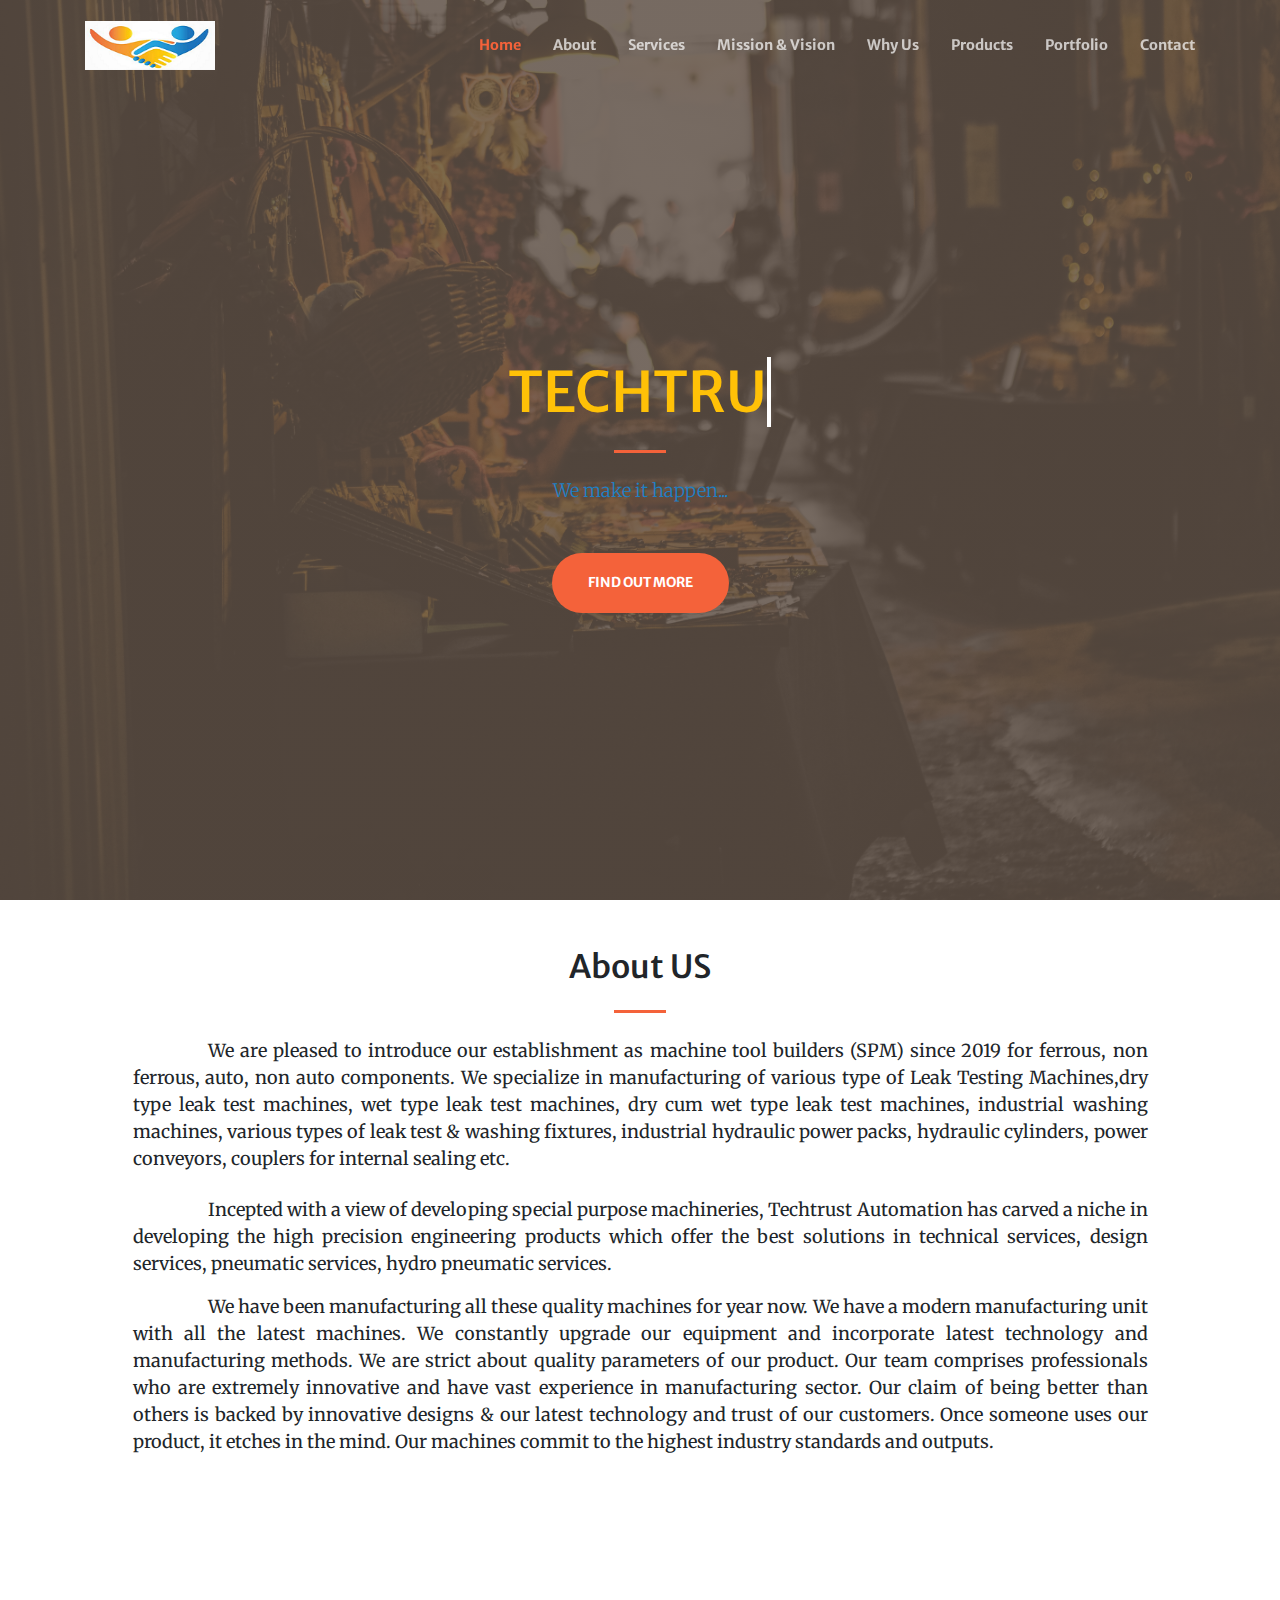
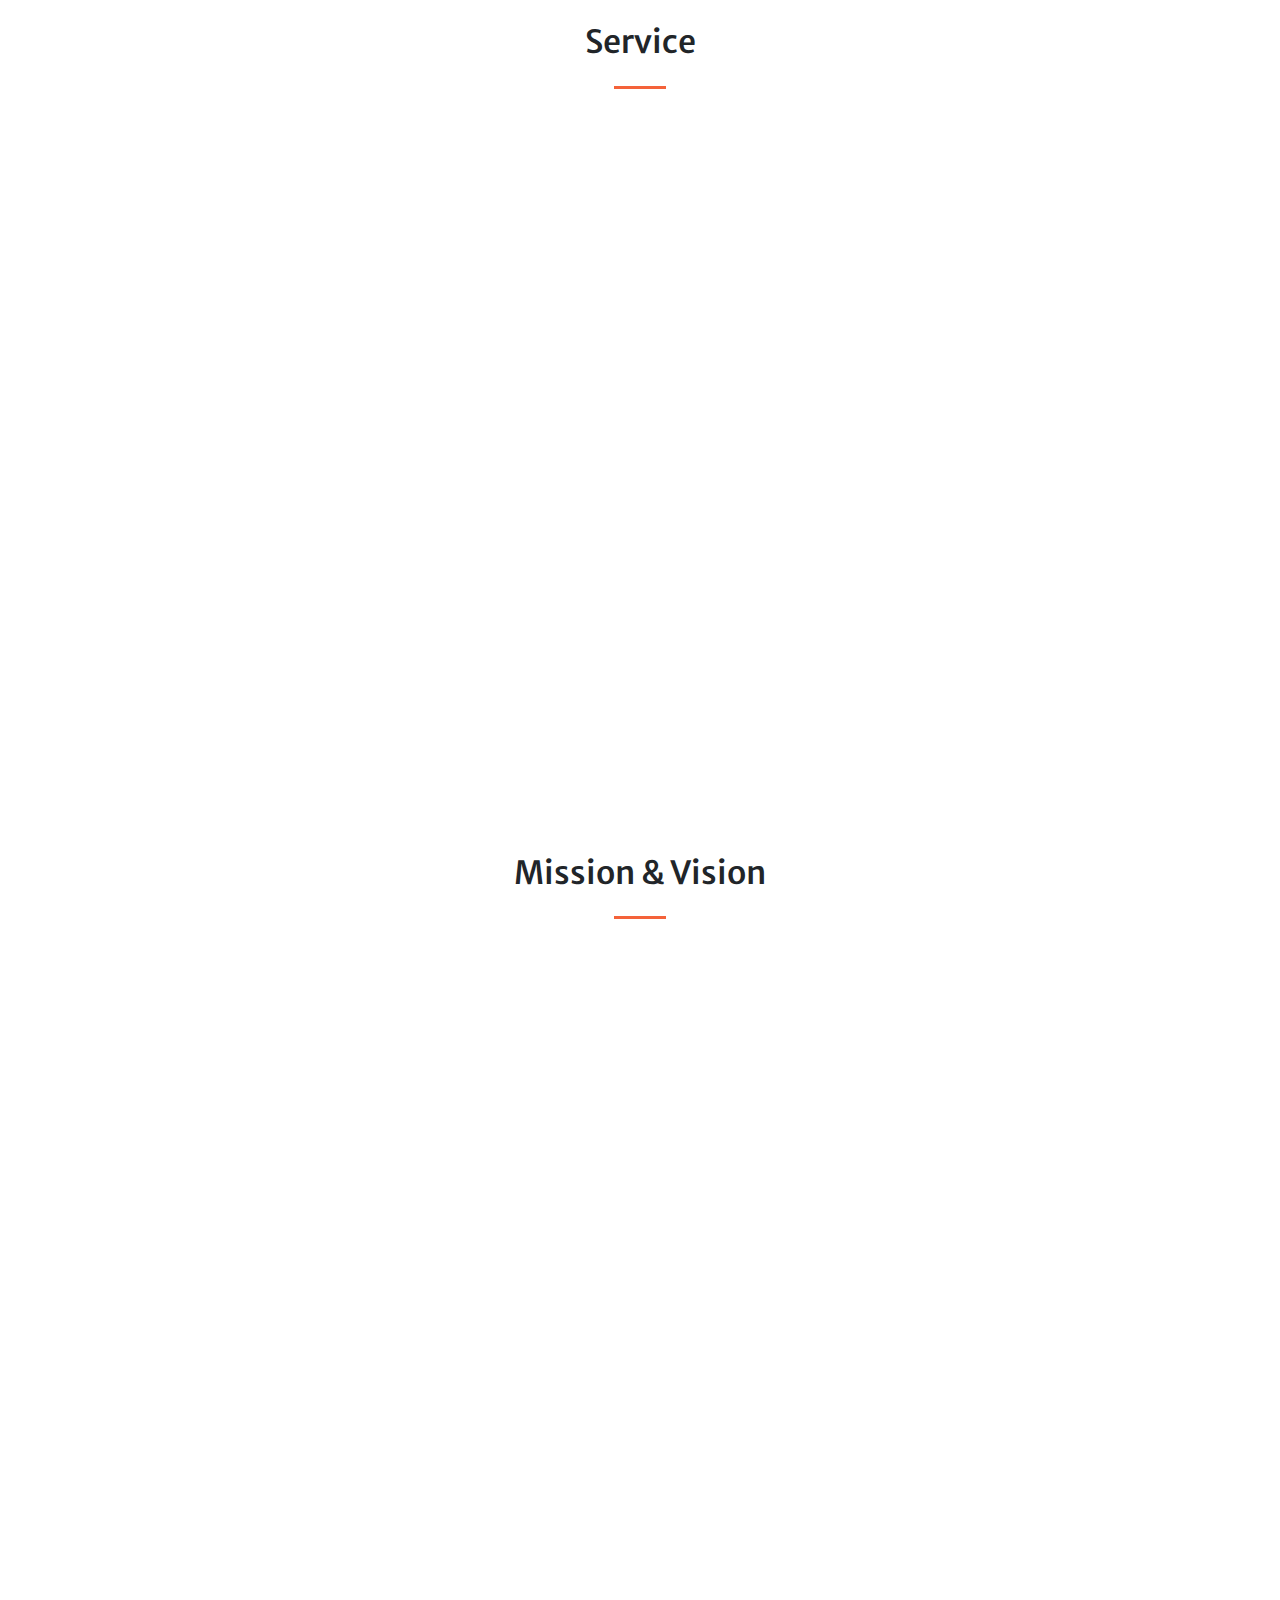
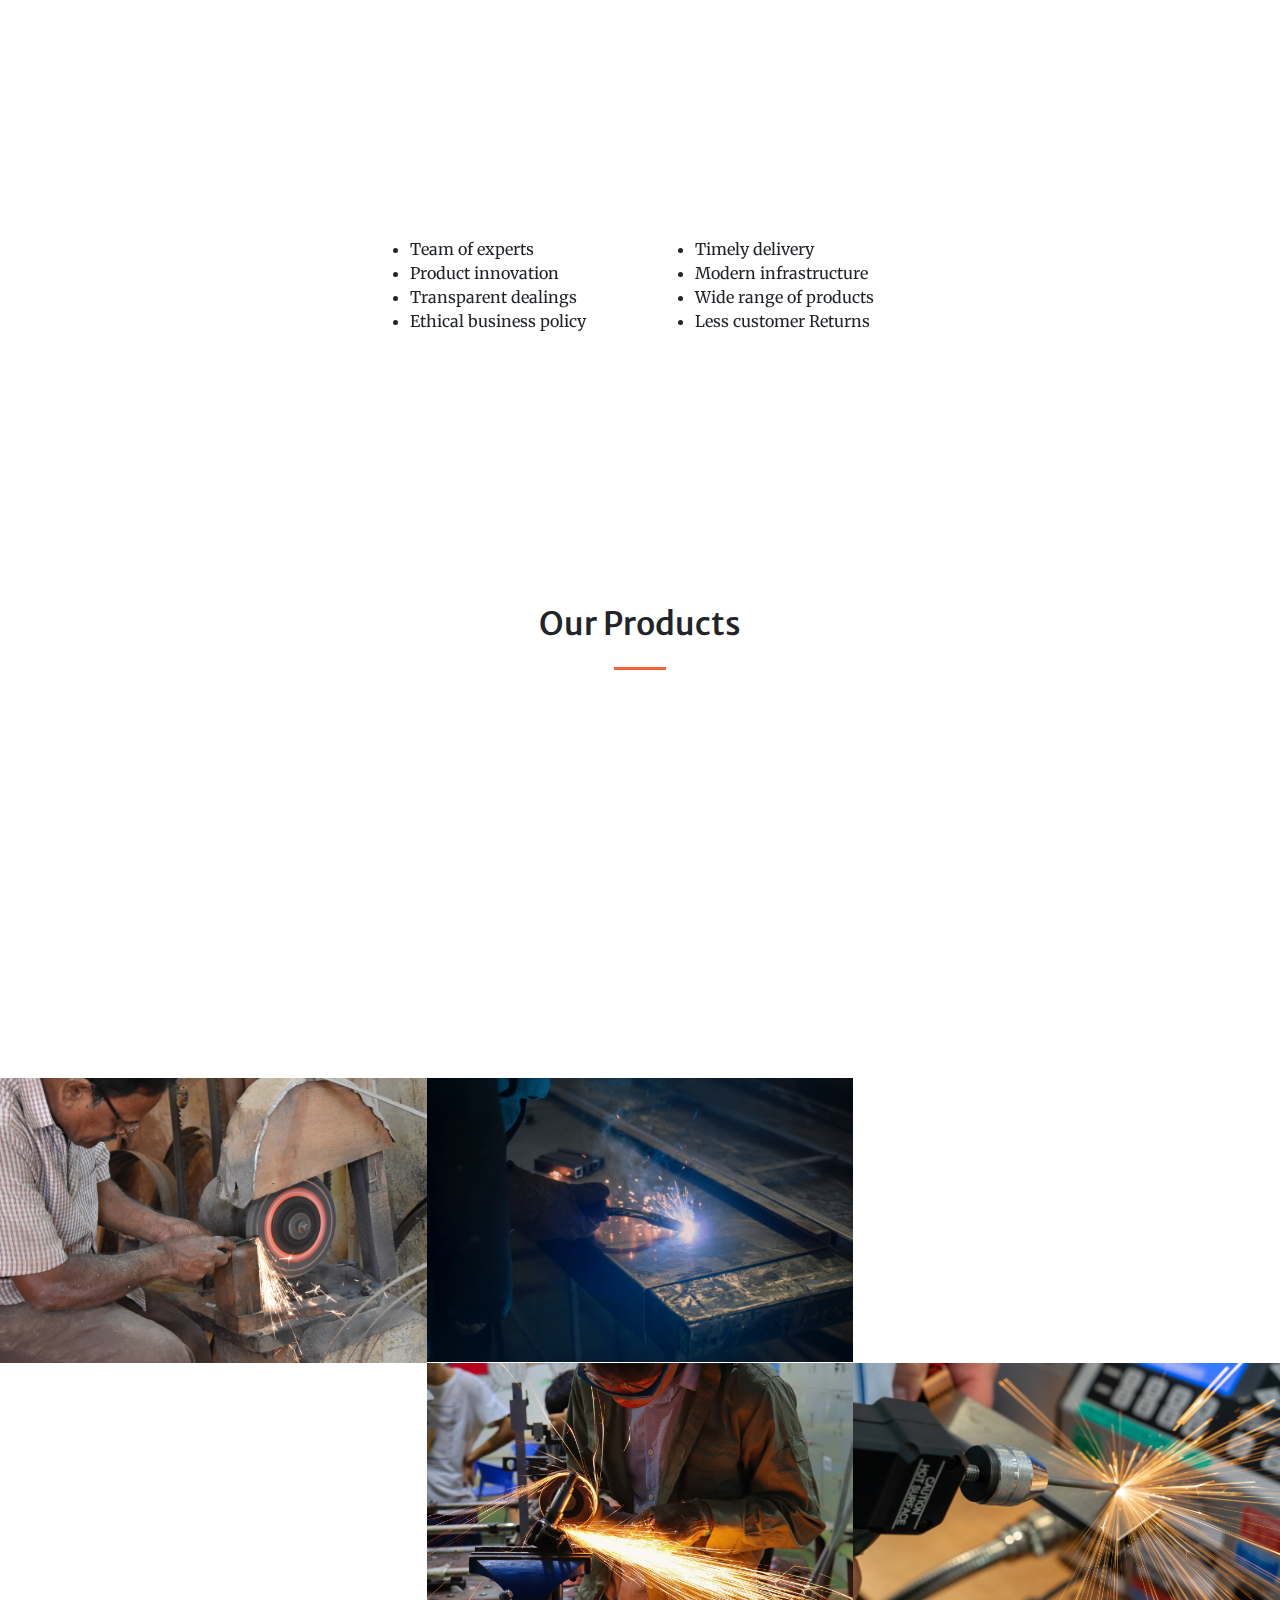
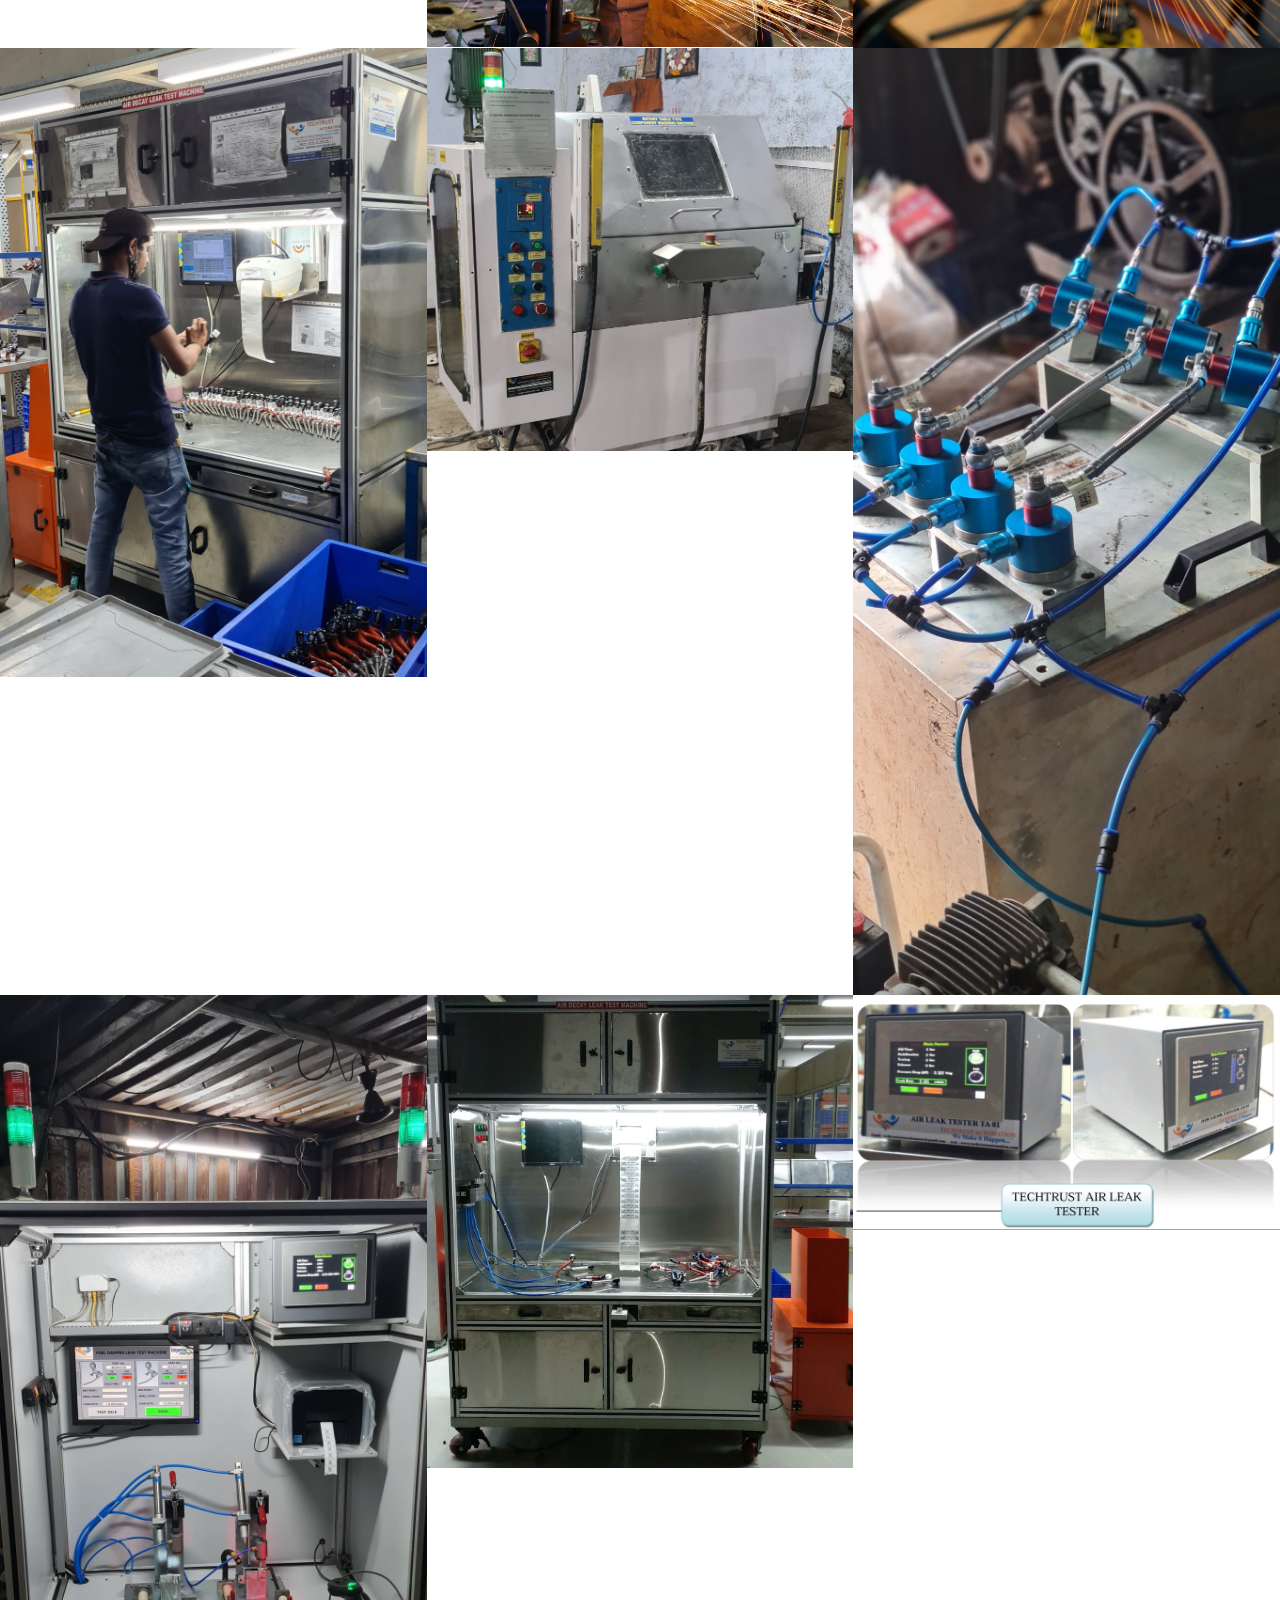
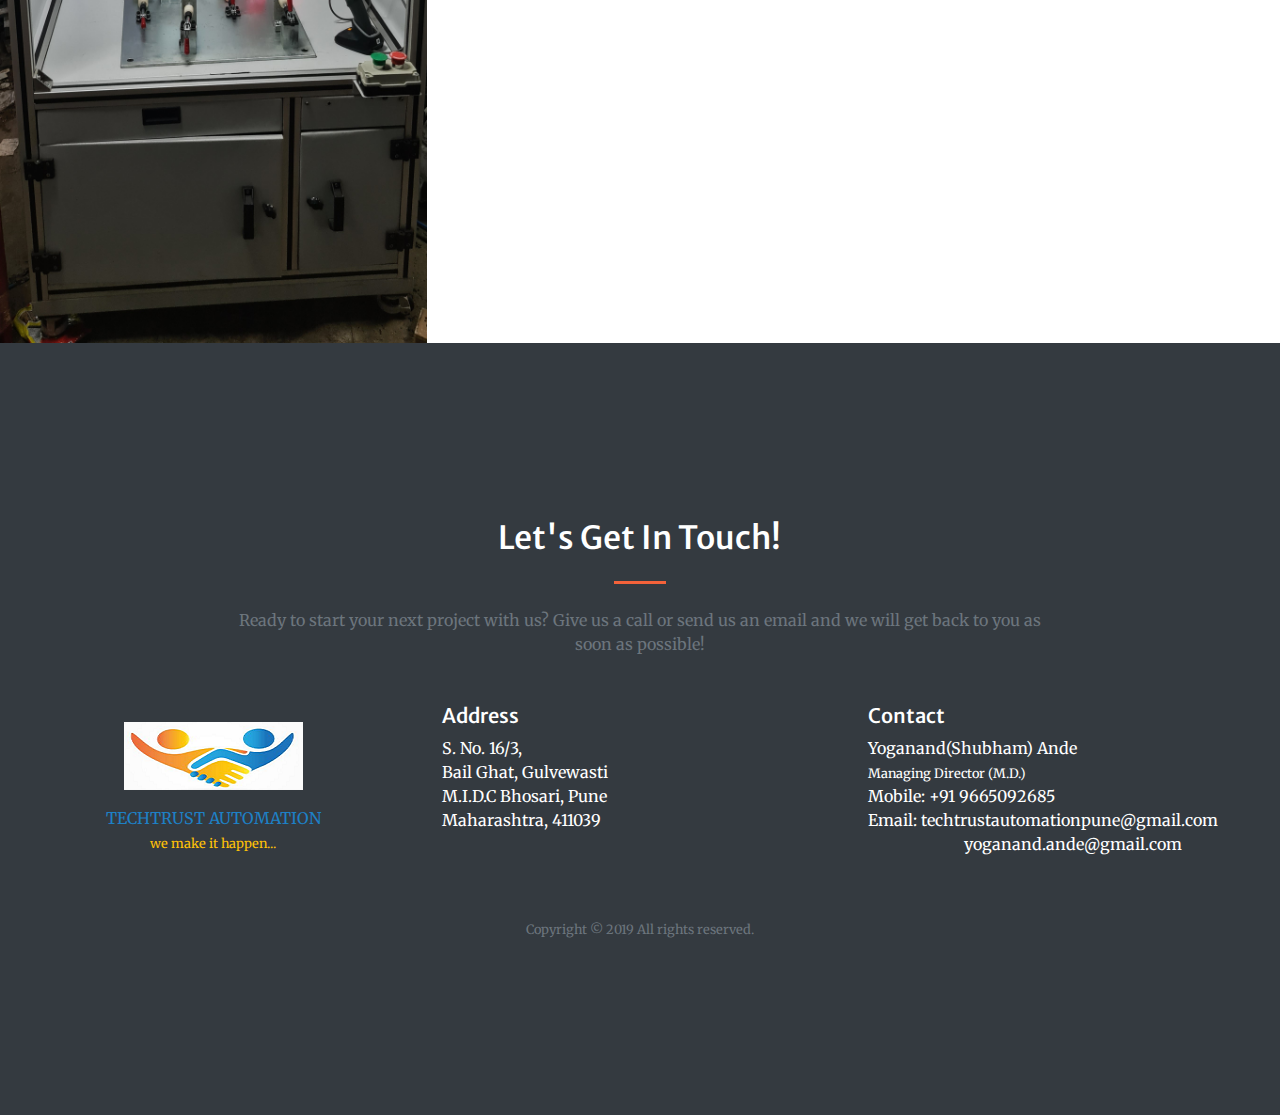
==== commit 988d22bc: "Updated new images by requirement from Aandupruner" ====
--- a/index.html
+++ b/index.html
@@ -385,73 +385,73 @@
     <div class="container-fluid p-0">
       <div class="row no-gutters">
         <div class="col-lg-4 col-sm-6">
-          <a class="portfolio-box" href="img/img2.jpg">
-            <img class="img-fluid" src="img/img2.jpg" alt="">
-            <div class="portfolio-box-caption">
-              <div class="project-category text-white-50">
-
-              </div>
-              <div class="project-name">
-
-              </div>
-            </div>
-          </a>
-        </div>
-        <div class="col-lg-4 col-sm-6">
-          <a class="portfolio-box" href="img/img10.jpg">
-            <img class="img-fluid" src="img/img10.jpg" alt="">
-            <div class="portfolio-box-caption">
-              <div class="project-category text-white-50">
-
-              </div>
-              <div class="project-name">
-
-              </div>
-            </div>
-          </a>
-        </div>
-        <div class="col-lg-4 col-sm-6">
-          <a class="portfolio-box" href="img/img4.jpg">
-            <img class="img-fluid" src="img/img4.jpg" alt="">
-            <div class="portfolio-box-caption">
-              <div class="project-category text-white-50">
-
-              </div>
-              <div class="project-name">
-
-              </div>
-            </div>
-          </a>
-        </div>
-        <div class="col-lg-4 col-sm-6">
-          <a class="portfolio-box" href="img/img5.jpg">
-            <img class="img-fluid" src="img/img5.jpg" alt="">
-            <div class="portfolio-box-caption">
-              <div class="project-category text-white-50">
-
-              </div>
-              <div class="project-name">
-
-              </div>
-            </div>
-          </a>
-        </div>
-        <div class="col-lg-4 col-sm-6">
-          <a class="portfolio-box" href="img/img9.jpg">
-            <img class="img-fluid" src="img/img9.jpg" alt="">
-            <div class="portfolio-box-caption">
-              <div class="project-category text-white-50">
-
-              </div>
-              <div class="project-name">
-
-              </div>
-            </div>
-          </a>
-        </div>
-        <div class="col-lg-4 col-sm-6">
-          <a class="portfolio-box" href="img/img7.jpg">
-            <img class="img-fluid" src="img/img7.jpg" alt="">
+          <a class="portfolio-box" href="img/img_12.jpg">
+            <img class="img-fluid" src="img/img_12.jpg" alt="">
+            <div class="portfolio-box-caption">
+              <div class="project-category text-white-50">
+
+              </div>
+              <div class="project-name">
+
+              </div>
+            </div>
+          </a>
+        </div>
+        <div class="col-lg-4 col-sm-6">
+          <a class="portfolio-box" href="img/img_13.jpg">
+            <img class="img-fluid" src="img/img_13.jpg" alt="">
+            <div class="portfolio-box-caption">
+              <div class="project-category text-white-50">
+
+              </div>
+              <div class="project-name">
+
+              </div>
+            </div>
+          </a>
+        </div>
+        <div class="col-lg-4 col-sm-6">
+          <a class="portfolio-box" href="img/img_14.jpg">
+            <img class="img-fluid" src="img/img_14.jpg" alt="">
+            <div class="portfolio-box-caption">
+              <div class="project-category text-white-50">
+
+              </div>
+              <div class="project-name">
+
+              </div>
+            </div>
+          </a>
+        </div>
+        <div class="col-lg-4 col-sm-6">
+          <a class="portfolio-box" href="img/img_15.jpg">
+            <img class="img-fluid" src="img/img_15.jpg" alt="">
+            <div class="portfolio-box-caption">
+              <div class="project-category text-white-50">
+
+              </div>
+              <div class="project-name">
+
+              </div>
+            </div>
+          </a>
+        </div>
+        <div class="col-lg-4 col-sm-6">
+          <a class="portfolio-box" href="img/img_16.jpg">
+            <img class="img-fluid" src="img/img_16.jpg" alt="">
+            <div class="portfolio-box-caption">
+              <div class="project-category text-white-50">
+
+              </div>
+              <div class="project-name">
+
+              </div>
+            </div>
+          </a>
+        </div>
+        <div class="col-lg-4 col-sm-6">
+          <a class="portfolio-box" href="img/img_17.jpg">
+            <img class="img-fluid" src="img/img_17.jpg" alt="">
             <div class="portfolio-box-caption p-3">
               <div class="project-category text-white-50">
 
